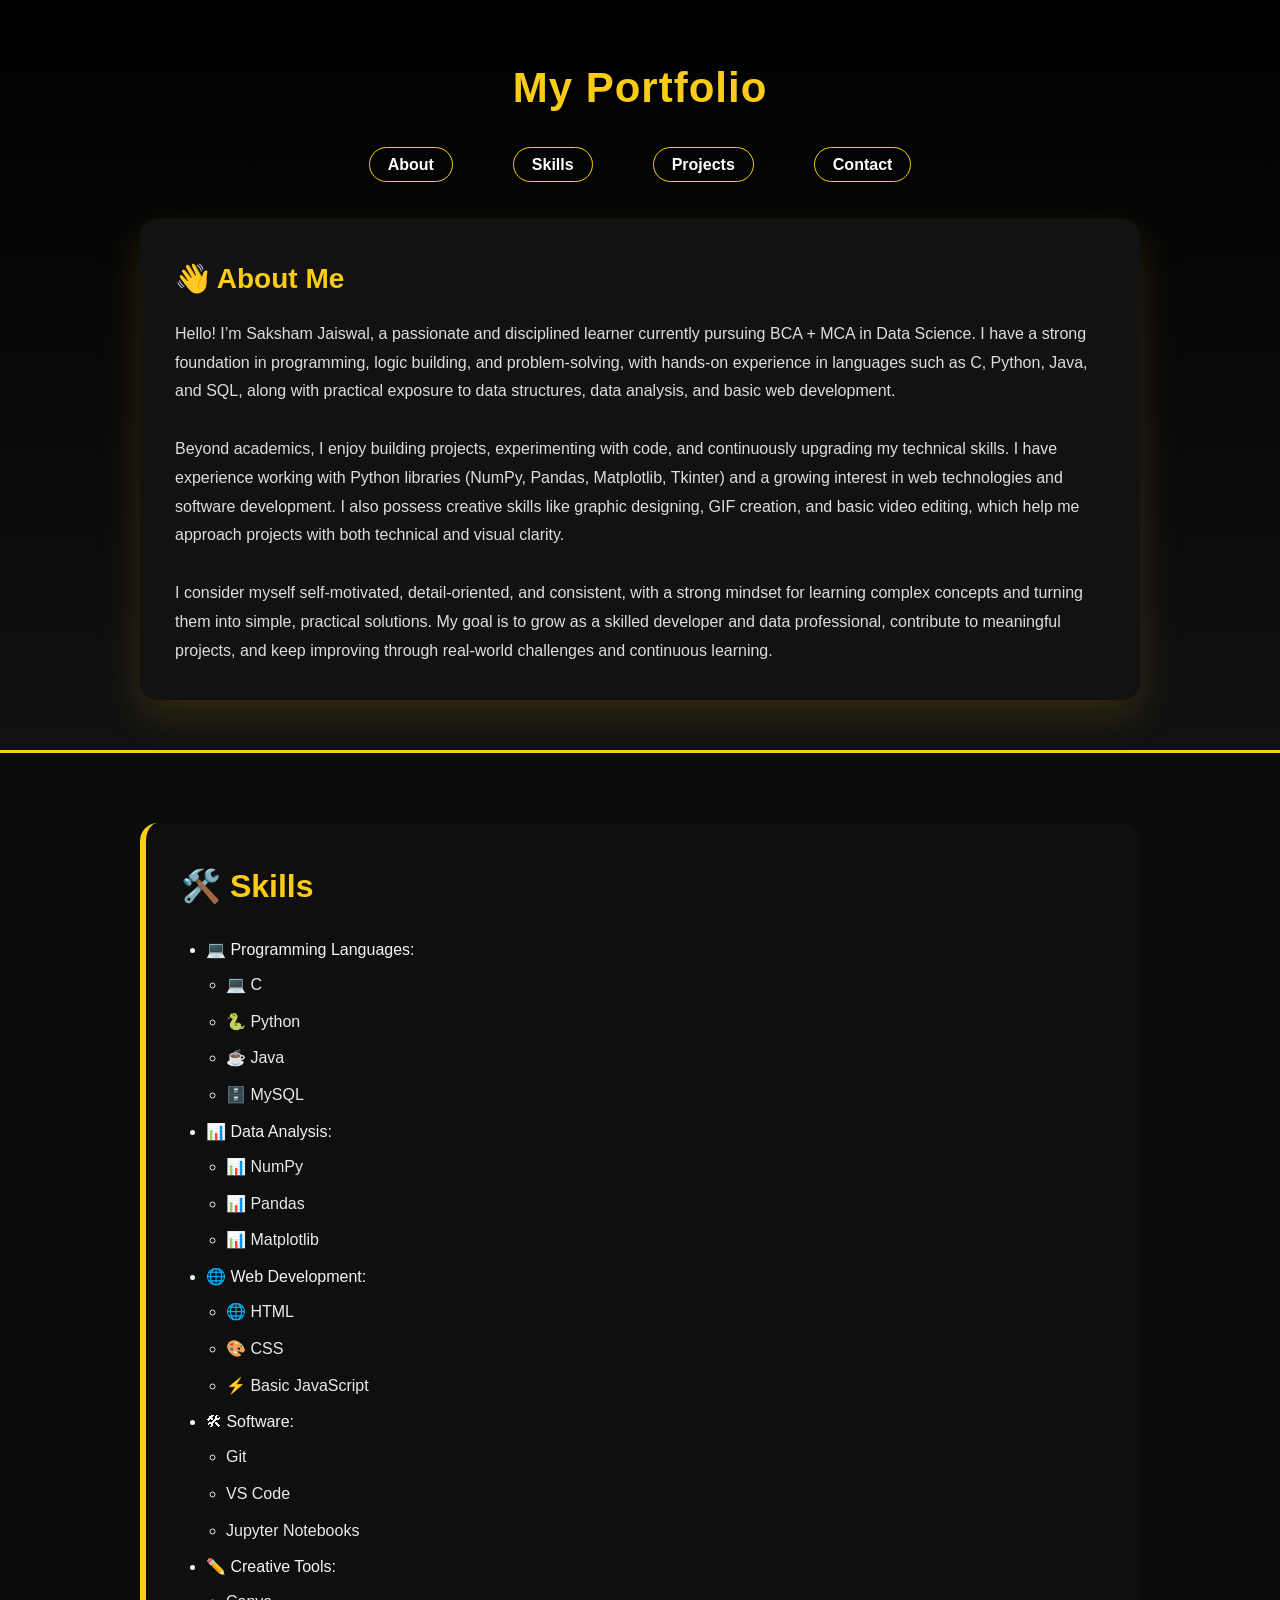
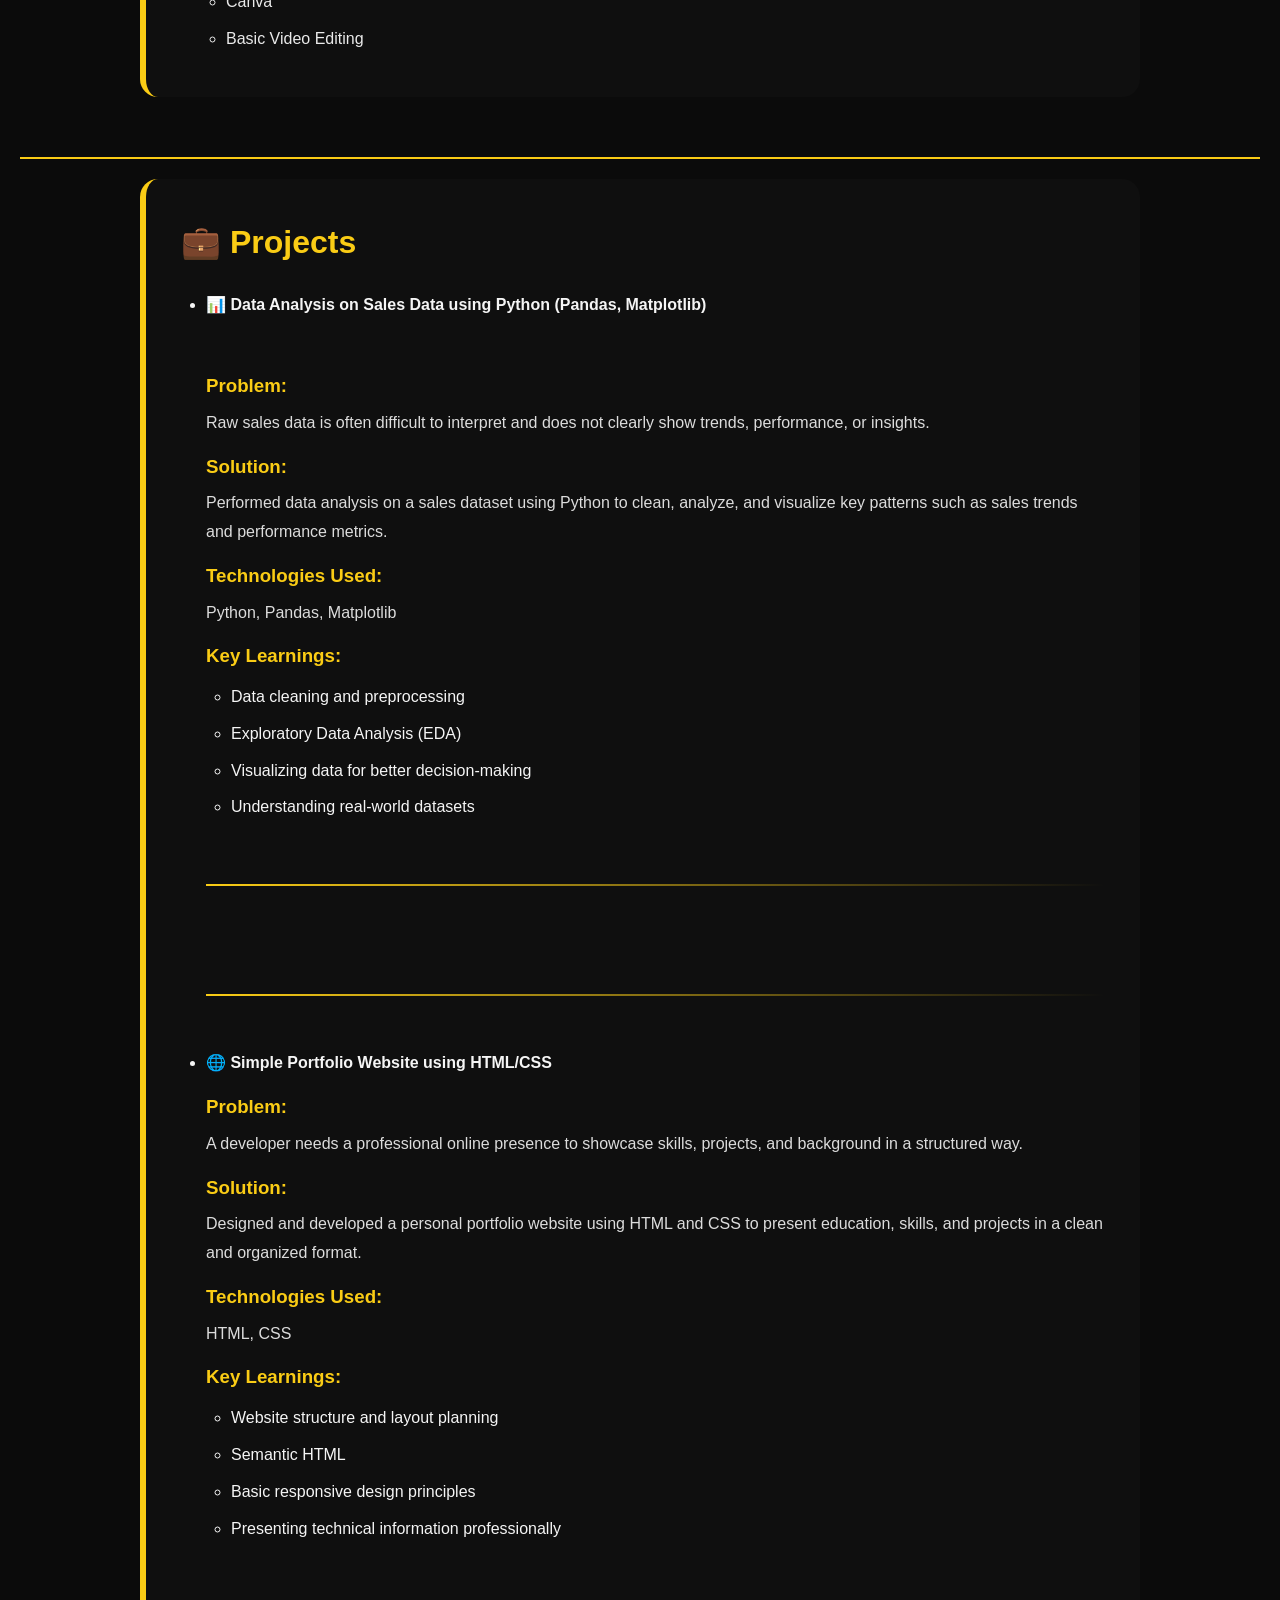
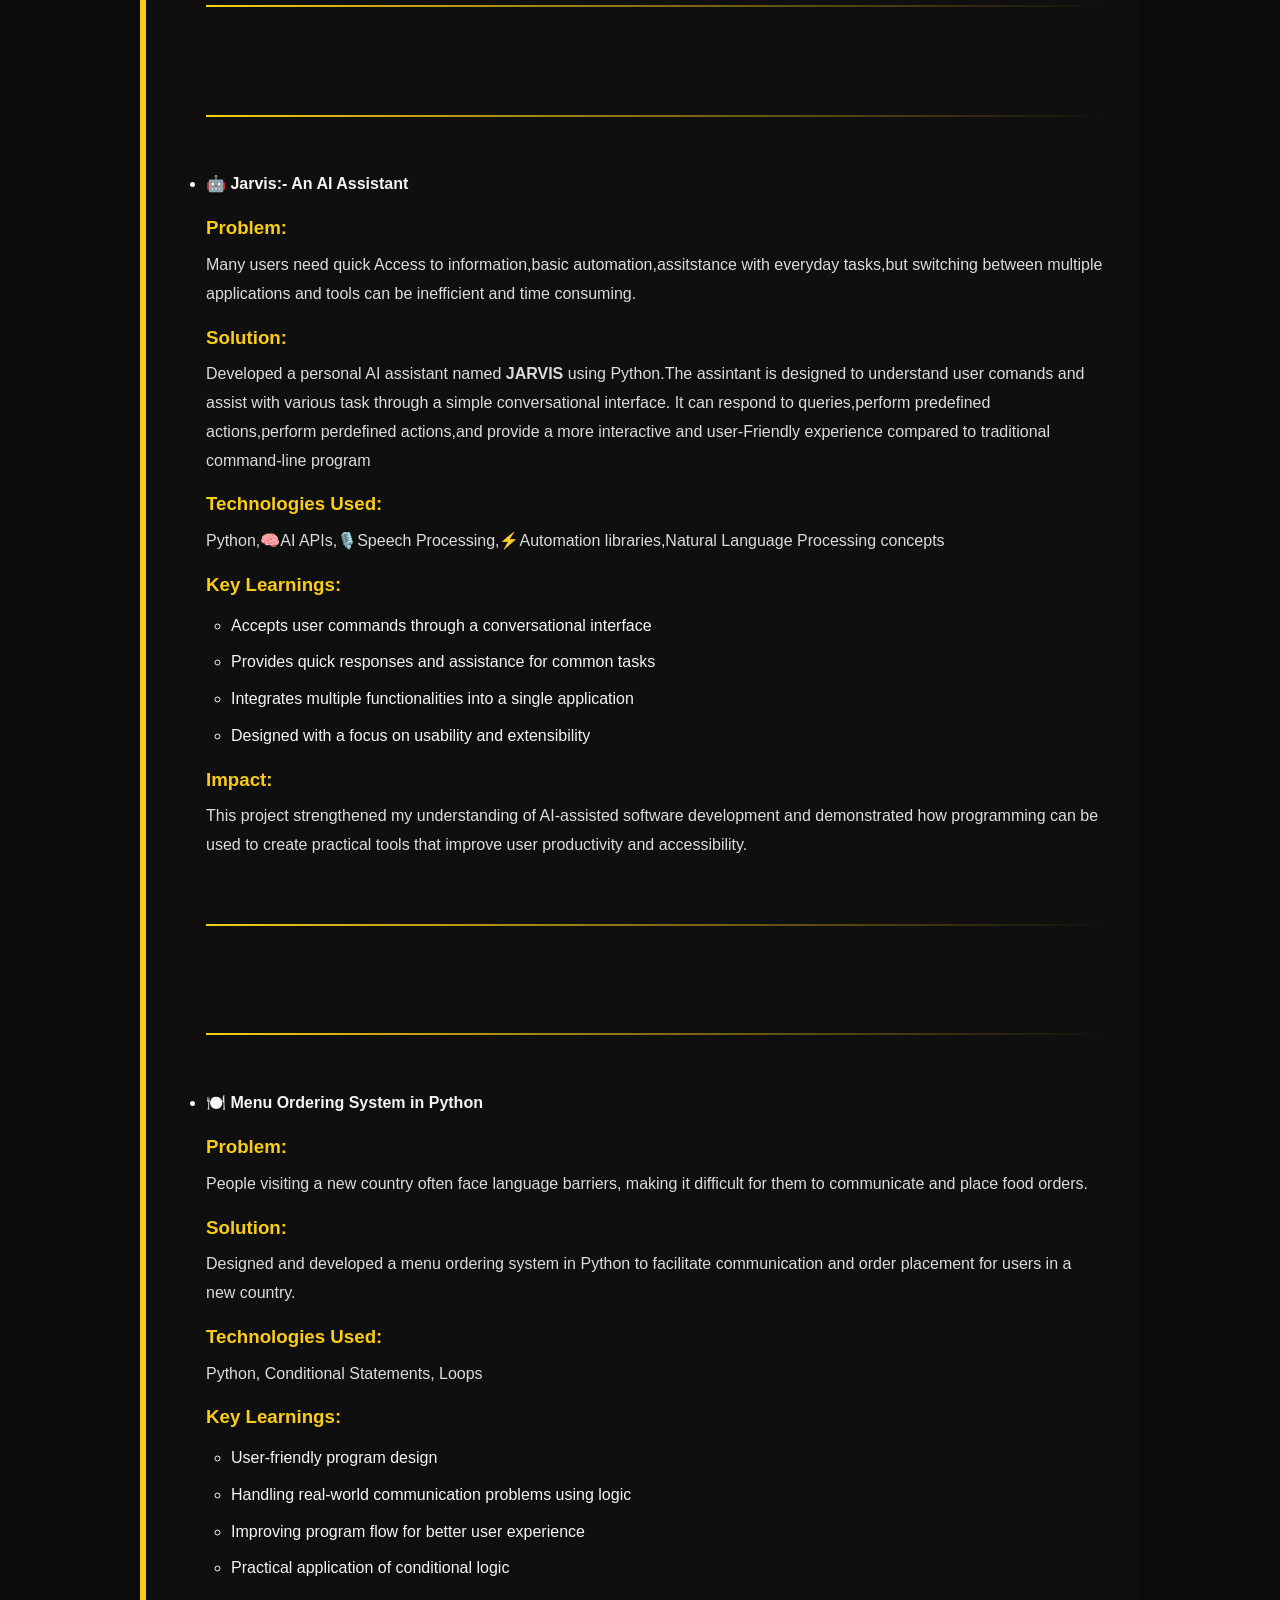
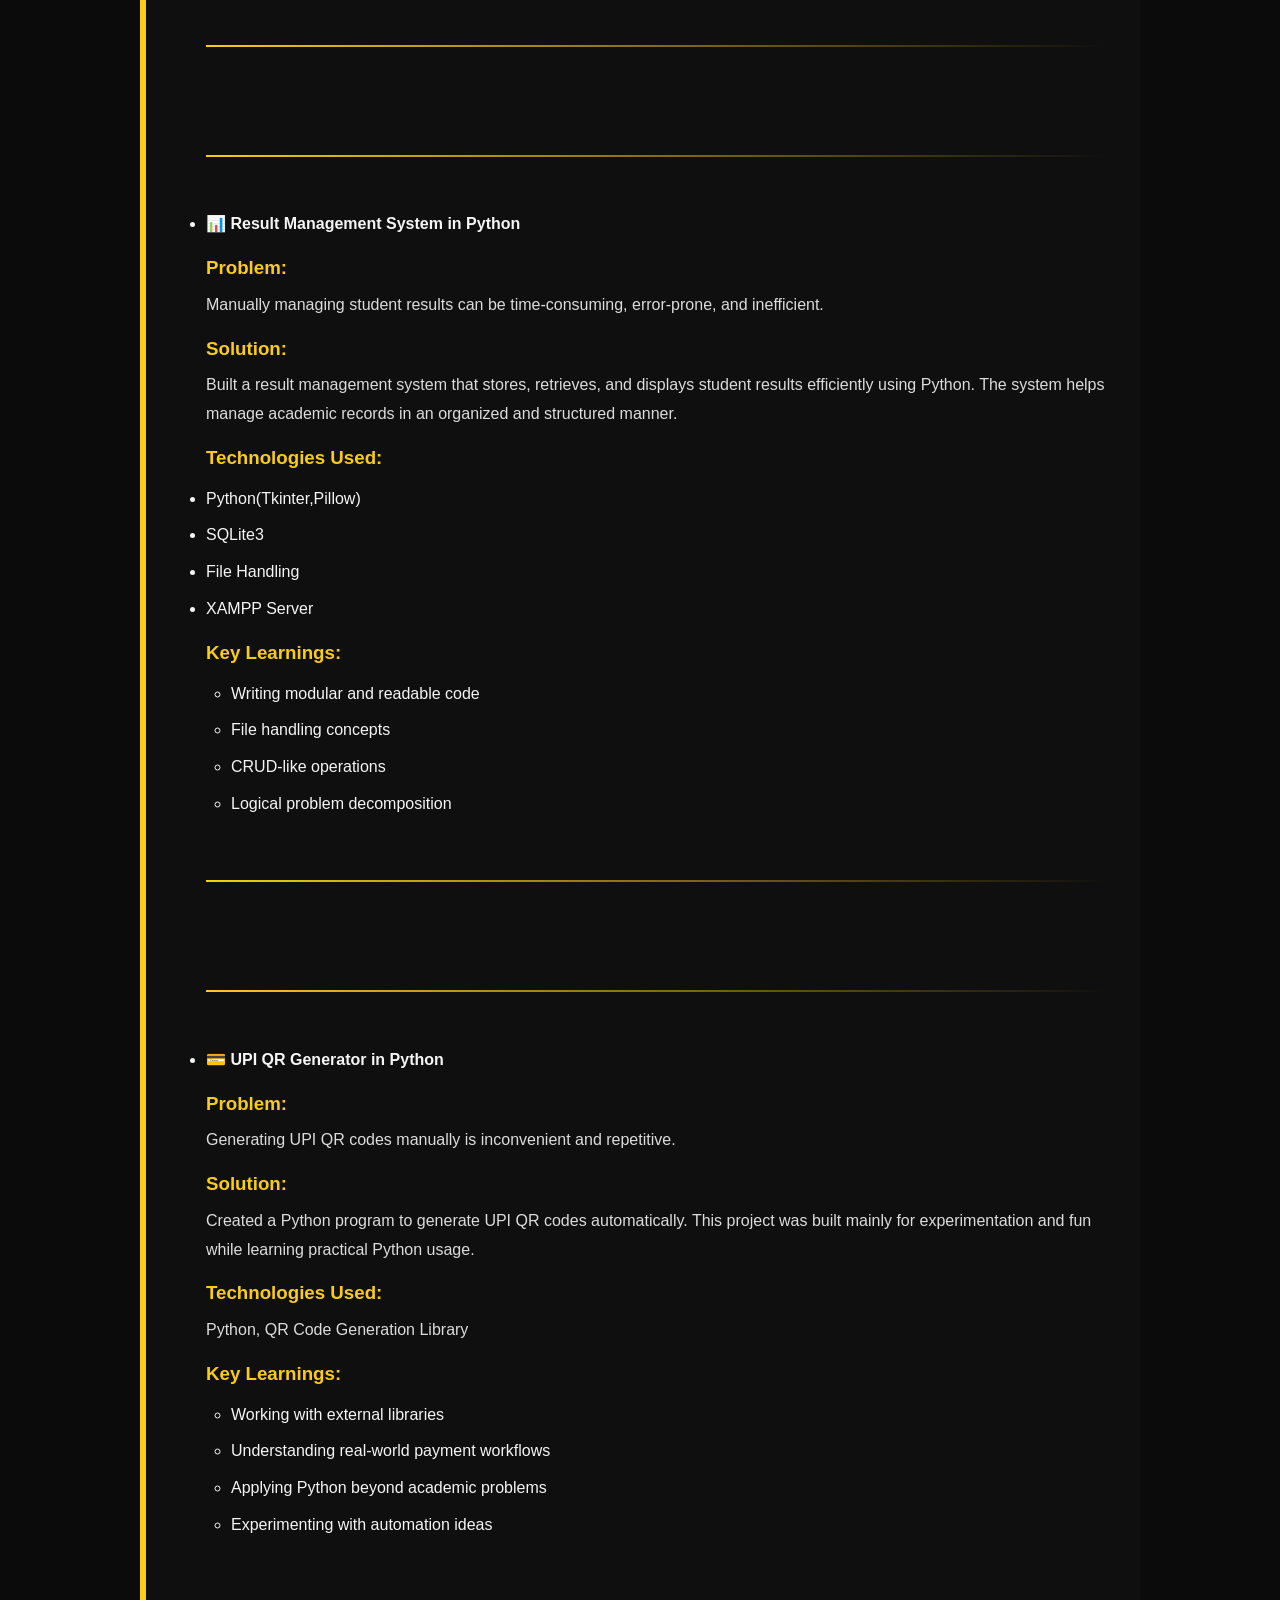
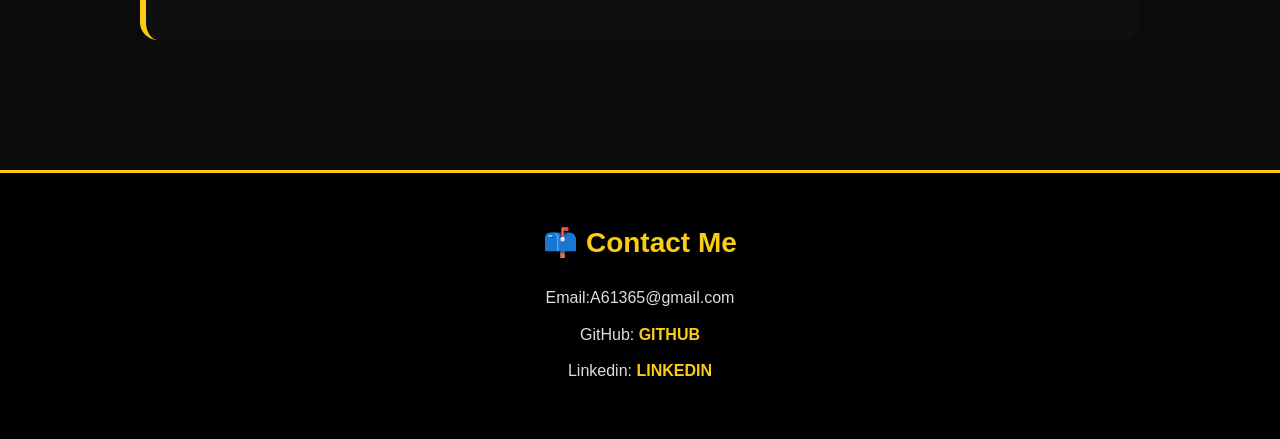
==== index.html @ 574c7f62 "Create index.html" ====
<!DOCTYPE html>
<html lang="en">

<head>
    <meta charset="UTF-8">
    <meta name="viewport" content="width=device-width, initial-scale=1.0">
    <link rel="icon" href="suitcase.png" type="image/x-icon">
    <title> My portfolio</title>
    <link rel="stylesheet" href="portfolio.css">
</head>

<body>
    <header>
        <h1>My Portfolio</h1>
        <nav>
            </ul>
            <li id="nbuttons"><a href="#about">About</a></li>
            <li id="nbuttons"><a href="#skills">Skills</a></li>
            <li id="nbuttons"><a href="#projects">Projects</a></li>
            <li id="nbuttons"><a href="#contact">Contact</a></li>
            </ul>
        </nav>
        <section>
            <h2>👋 About Me</h2>
            <p>
                Hello! I’m Saksham Jaiswal, a passionate and disciplined learner currently pursuing BCA + MCA in Data
                Science. I
                have a strong foundation in programming, logic building, and problem-solving, with hands-on experience
                in languages
                such as C, Python, Java, and SQL, along with practical exposure to data structures, data analysis, and
                basic web
                development.
            </p>
            <br>
            <p>
                Beyond academics, I enjoy building projects, experimenting with code, and continuously upgrading my
                technical
                skills. I have experience working with Python libraries (NumPy, Pandas, Matplotlib, Tkinter) and a
                growing interest
                in web technologies and software development. I also possess creative skills like graphic designing, GIF
                creation,
                and basic video editing, which help me approach projects with both technical and visual clarity.
            </p>
            <br>
            <p>
                I consider myself self-motivated, detail-oriented, and consistent, with a strong mindset for learning
                complex
                concepts and turning them into simple, practical solutions. My goal is to grow as a skilled developer
                and data
                professional, contribute to meaningful projects, and keep improving through real-world challenges and
                continuous
                learning.
            </p>
        </section>
    </header>
    <main>
        <section id="skills">
            <h2>🛠️ Skills</h2>
            <ul>

                <li> 💻 Programming Languages:
                    <ul>
                        <li>💻 C</li>
                        <li>🐍 Python</li>
                        <li>☕ Java</li>
                        <li>🗄️ MySQL</li>
                    </ul>
                </li>

                <li> 📊 Data Analysis:
                    <ul>
                        <li>📊 NumPy</li>
                        <li>📊 Pandas</li>
                        <li>📊 Matplotlib</li>
                    </ul>
                </li>
                <li> 🌐 Web Development:
                    <ul>
                        <li>🌐 HTML</li>
                        <li>🎨 CSS</li>
                        <li>⚡ Basic JavaScript</li>
                    </ul>
                </li>
                <li> 🛠 Software:
                    <ul>
                        <li>Git</li>
                        <li>VS Code</li>
                        <li>Jupyter Notebooks</li>
                    </ul>
                </li>
                <li> ✏️ Creative Tools:
                    <ul>
                        <li>Canva</li>
                        <li>Basic Video Editing</li>
                    </ul>
                </li>

            </ul>
        </section>
        <hr style="border: 1px solid #facc15; margin: 20px 0;">
    

        <section id="projects">
            <h2>💼 Projects</h2>
            <ul>
                <li><b>📊 Data Analysis on Sales Data using Python (Pandas, Matplotlib)</b></li><br>
                <h3> Problem:</h3>
                <p>Raw sales data is often difficult to interpret and does not clearly show trends, performance, or
                    insights.</p>
                <h3> Solution:</h3>
                <p>Performed data analysis on a sales dataset using Python to clean, analyze, and visualize key patterns
                    such as sales trends and performance metrics.</p>
                <h3> Technologies Used:</h3>
                <p>Python, Pandas, Matplotlib</p>
                <h3> Key Learnings:</h3>
                <ul>
                    <li>Data cleaning and preprocessing</li>
                    <li>Exploratory Data Analysis (EDA)</li>
                    <li>Visualizing data for better decision-making</li>
                    <li>Understanding real-world datasets</li>
                </ul>
                <br>
                <hr><br>
                <br>
                <hr><br>

                <li><b>🌐 Simple Portfolio Website using HTML/CSS</b></li>
                <h3> Problem:</h3>
                <p> A developer needs a professional online presence to showcase skills, projects, and background in a
                    structured way.</p>
                <h3> Solution:</h3>
                <p>Designed and developed a personal portfolio website using HTML and CSS to present education, skills,
                    and projects in a clean and organized format.</p>
                <h3> Technologies Used:</h3>
                <p> HTML, CSS</p>
                <h3> Key Learnings:</h3>
                <ul>
                    <li>Website structure and layout planning</li>
                    <li>Semantic HTML</li>
                    <li>Basic responsive design principles</li>
                    <li>Presenting technical information professionally</li>
                </ul>
                <br>
                <hr><br>

                <br>
                <hr><br>

                <li><b>🤖 Jarvis:- An AI Assistant</b></li>
                <h3> Problem:</h3>
                <p> Many users need quick Access to information,basic automation,assitstance 
                    with everyday tasks,but switching between multiple applications and tools can be
                     inefficient and time consuming.</p>
                <h3> Solution:</h3>
                <p>Developed a personal AI assistant named <b>JARVIS</b> using Python.The assintant is designed to 
                    understand user comands and assist with various task through a simple conversational interface.
                    It can respond to queries,perform predefined actions,perform perdefined actions,and provide a more
                    interactive and user-Friendly experience compared to traditional command-line program</p>
                <h3> Technologies Used:</h3>
                <p>Python,🧠AI APIs,🎙️Speech Processing,⚡Automation libraries,Natural Language Processing concepts</p>
                <h3> Key Learnings:</h3>
                <ul>
                    <li>Accepts user commands through a conversational interface</li>
                    <li>Provides quick responses and assistance for common tasks</li>
                    <li>Integrates multiple functionalities into a single application</li>
                    <li>Designed with a focus on usability and extensibility</li>
                </ul>
                <h3> Impact:</h3>
                <p>This project strengthened my understanding of AI-assisted software development and demonstrated how programming can be used to create practical tools
                     that improve user productivity and accessibility.</p>
                <br>
                <hr><br>
                <br>
                <hr><br>

                <li><b>🍽️ Menu Ordering System in Python</b></li>
                <h3> Problem:</h3>
                <p> People visiting a new country often face language barriers, making it difficult for them to
                    communicate
                    and place food orders.</p>
                <h3> Solution:</h3>
                <p>Designed and developed a menu ordering system in Python to facilitate communication and order placement for users in a new country.</p>
                <h3> Technologies Used:</h3>
                <p>Python, Conditional Statements, Loops</p>

                <h3> Key Learnings:</h3>
                <ul>
                    <li>User-friendly program design</li>
                    <li>Handling real-world communication problems using logic</li>
                    <li>Improving program flow for better user experience</li>
                    <li>Practical application of conditional logic</li>
                </ul>
                <br>
                <hr><br>
                <br>
                <hr><br>

                <li><b>📊 Result Management System in Python</b></li>
                <h3> Problem:</h3>
                <p> Manually managing student results can be time-consuming, error-prone, and inefficient.</p>
                <h3> Solution:</h3>
                <p>Built a result management system that stores, retrieves, and displays student results efficiently
                    using
                    Python. The system helps manage academic records in an organized and structured manner.</p>
                <h3> Technologies Used:</h3>
                <ol></ol>
                <li>Python(Tkinter,Pillow)</li>
                <li>SQLite3</li>
                <li>File Handling</li>
                <li>XAMPP Server</li>
                </ol>
                <h3> Key Learnings:</h3>
                <ul>
                    <li> Writing modular and readable code</li>
                    <li>File handling concepts</li>
                    <li>CRUD-like operations</li>
                    <li>Logical problem decomposition</li>

                </ul>
                <br>
                <hr><br>
                <br>
                <hr><br>

                <li><b>💳 UPI QR Generator in Python</b></li>
                <h3> Problem:</h3>
                <p> Generating UPI QR codes manually is inconvenient and repetitive.</p>
                <h3> Solution:</h3>
                <p>Created a Python program to generate UPI QR codes automatically. This project was built mainly for
                    experimentation and fun while learning practical Python usage.</p>
                <h3> Technologies Used:</h3>
                <p> Python, QR Code Generation Library</p>
                <h3> Key Learnings:</h3>
                <ul>
                    <li>Working with external libraries</li>
                    <li>Understanding real-world payment workflows</li>
                    <li>Applying Python beyond academic problems</li>
                    <li>Experimenting with automation ideas</li>
                </ul>
                <br>
                <br>
            </ul>
        </section>
    </main>
    <footer>
        <section id="contact">
            <h2>📫 Contact Me</h2>
            <p>Email:A61365@gmail.com</p>
            <p>GitHub: <a href="https://github.com/SakshamJaiswal69" target="_main">GITHUB</a></p>
            <p>Linkedin: <a href="https://www.linkedin.com/in/saksham-jaiswal-85b19a331/" target="_main">LINKEDIN</a>
            </p>
    </footer>
</body>

</html>
---- portfolio.css ----
/* ================= RESET ================= */
* {
    margin: 0;
    padding: 0;
    box-sizing: border-box;
    font-family: "Segoe UI", Arial, sans-serif;
}

/* ================= BODY ================= */
body {
    background-color: #0b0b0b;
    color: #f5f5f5;
    line-height: 1.8;
}

/* ================= HEADER ================= */
header {
    background: linear-gradient(180deg, #000000, #111111);
    padding: 50px 20px;
    border-bottom: 3px solid #facc15;
}

/* Main title */
header h1 {
    text-align: center;
    font-size: 42px;
    color: #facc15;
    margin-bottom: 25px;
    letter-spacing: 1px;
}

/* ================= NAV ================= */
nav {
    display: flex;
    justify-content: center;
    margin-bottom: 40px;
}

nav li {
    list-style: none;
    margin: 0px 30px;
}

nav a {
    color: #ffffff;
    text-decoration: none;
    padding: 8px 18px;
    border-radius: 25px;
    border: 1px solid #facc15;
    font-weight: 600;
    transition: all 0.3s ease;
}

nav a:hover {
    background-color: #facc15;
    color: #000000;
    box-shadow: 0 6px 20px rgba(250, 204, 21, 0.4);
}

/* ================= ABOUT SECTION ================= */
header section {
    max-width: 1000px;
    margin: auto;
    background-color: #121212;
    padding: 35px;
    border-radius: 18px;
    box-shadow: 0 15px 40px rgba(250, 204, 21, 0.15);
}

header section h2 {
    color: #facc15;
    margin-bottom: 15px;
    font-size: 28px;
}

header section p {
    color: #dddddd;
    font-size: 16px;
}

/* ================= MAIN ================= */
main {
    padding: 70px 20px;
}

/* ================= SKILLS & PROJECTS SECTIONS ================= */
main section {
    max-width: 1000px;
    margin: 0 auto 60px auto;
    background-color: #0f0f0f;
    padding: 35px;
    border-radius: 18px;
    border-left: 6px solid #facc15;
}

/* Section headings */
main h2 {
    color: #facc15;
    font-size: 32px;
    margin-bottom: 20px;
}

/* Sub headings */
main h3 {
    color: #facc15;
    margin: 12px 0 6px;
}

/* Lists */
main ul,
main ol {
    margin-left: 25px;
    margin-top: 10px;
}

main li {
    margin-bottom: 8px;
}

/* Nested skill lists */
#skills ul ul {
    margin-top: 6px;
    margin-left: 20px;
    list-style-type: circle;
    color: #eaeaea;
}

/* Paragraphs inside projects */
#projects p {
    color: #dcdcdc;
    margin-bottom: 10px;
}

/* HR inside projects */
#projects hr {
    border: none;
    height: 2px;
    background: linear-gradient(to right, #facc15, transparent);
    margin: 25px 0;
}

/* ================= FOOTER ================= */
footer {
    background-color: #000000;
    padding: 45px 20px;
    border-top: 3px solid #facc15;
}

footer h2 {
    text-align: center;
    color: #facc15;
    margin-bottom: 15px;
    font-size: 28px;
}

footer p {
    text-align: center;
    margin-bottom: 8px;
    color: #dddddd;
}

/* Footer links */
footer a {
    color: #facc15;
    font-weight: bold;
    text-decoration: none;
}

footer a:hover {
    text-decoration: underline;
}

/* ================= RESPONSIVE ================= */
@media (max-width: 768px) {
    header h1 {
        font-size: 30px;
    }

    main h2 {
        font-size: 26px;
    }

    nav {
        flex-wrap: wrap;
        gap: 12px;
    }

    header section,
    main section {
        padding: 25px;
    }
}
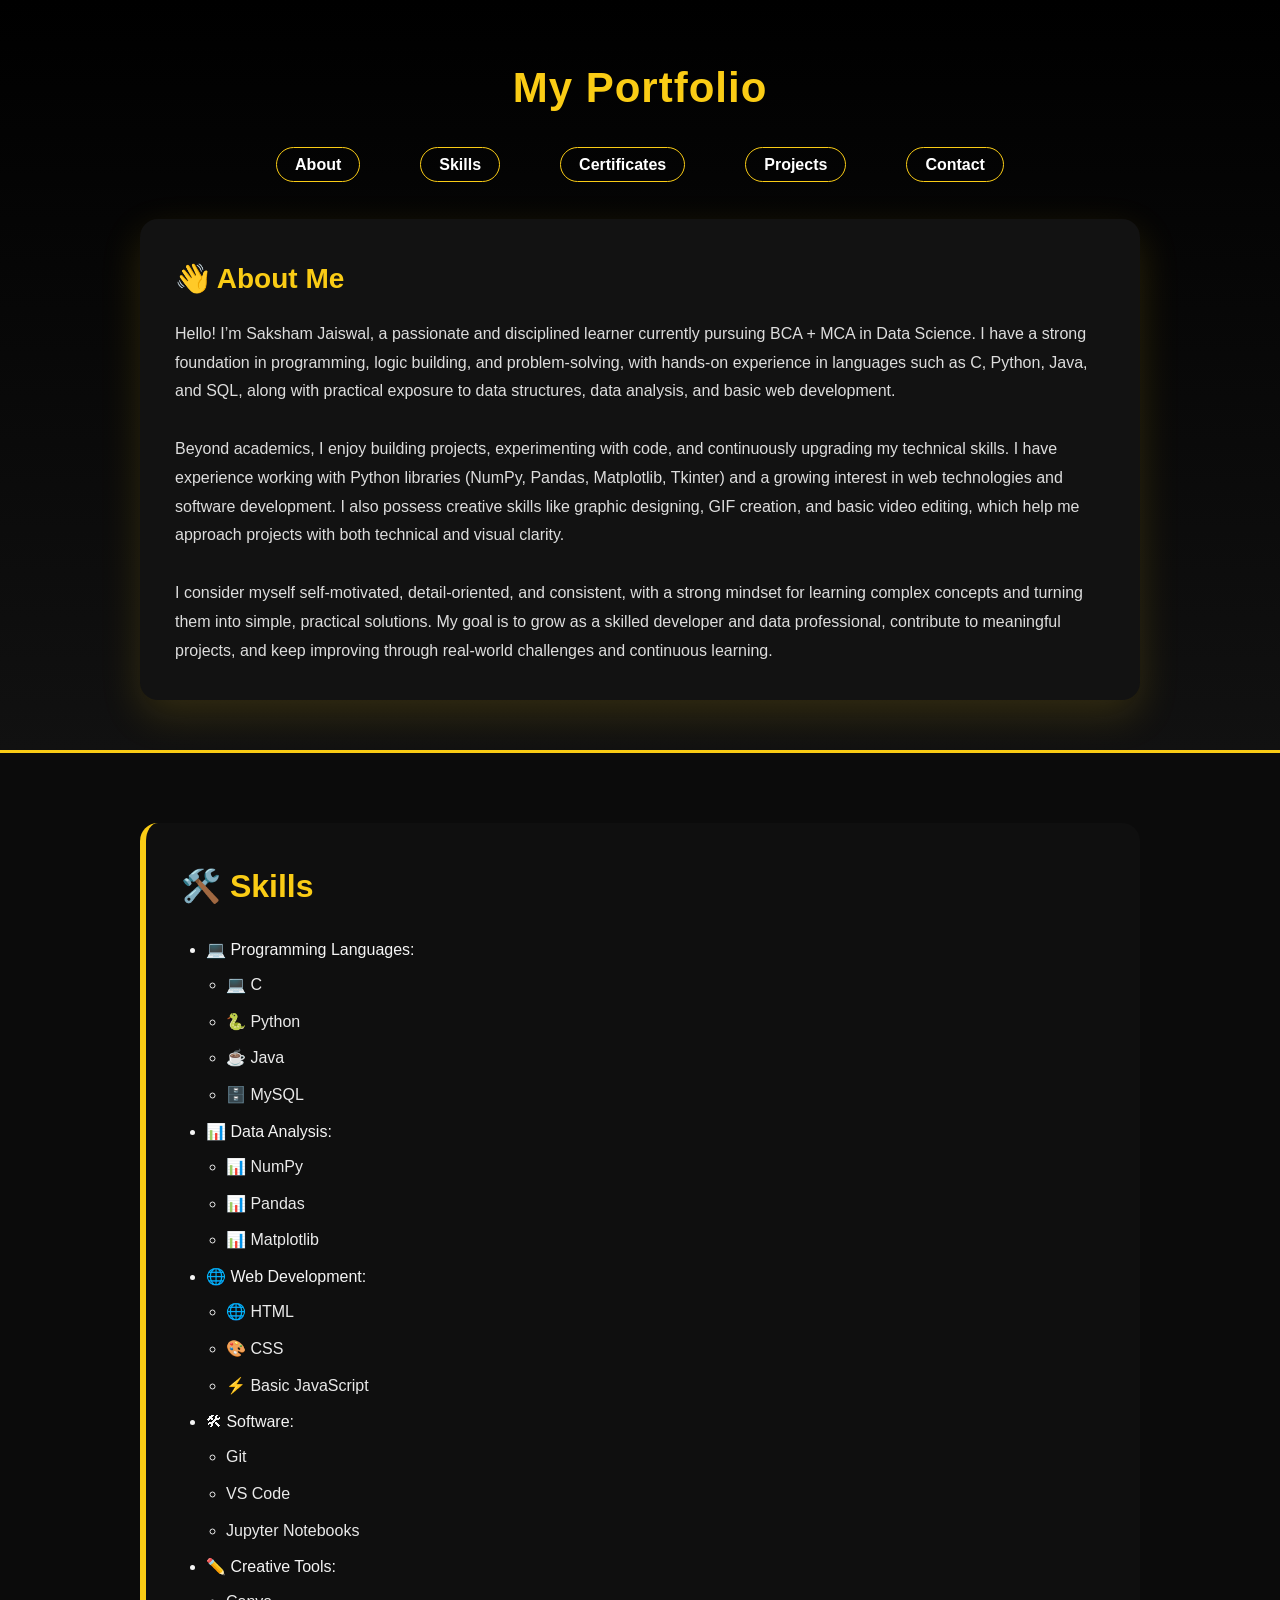
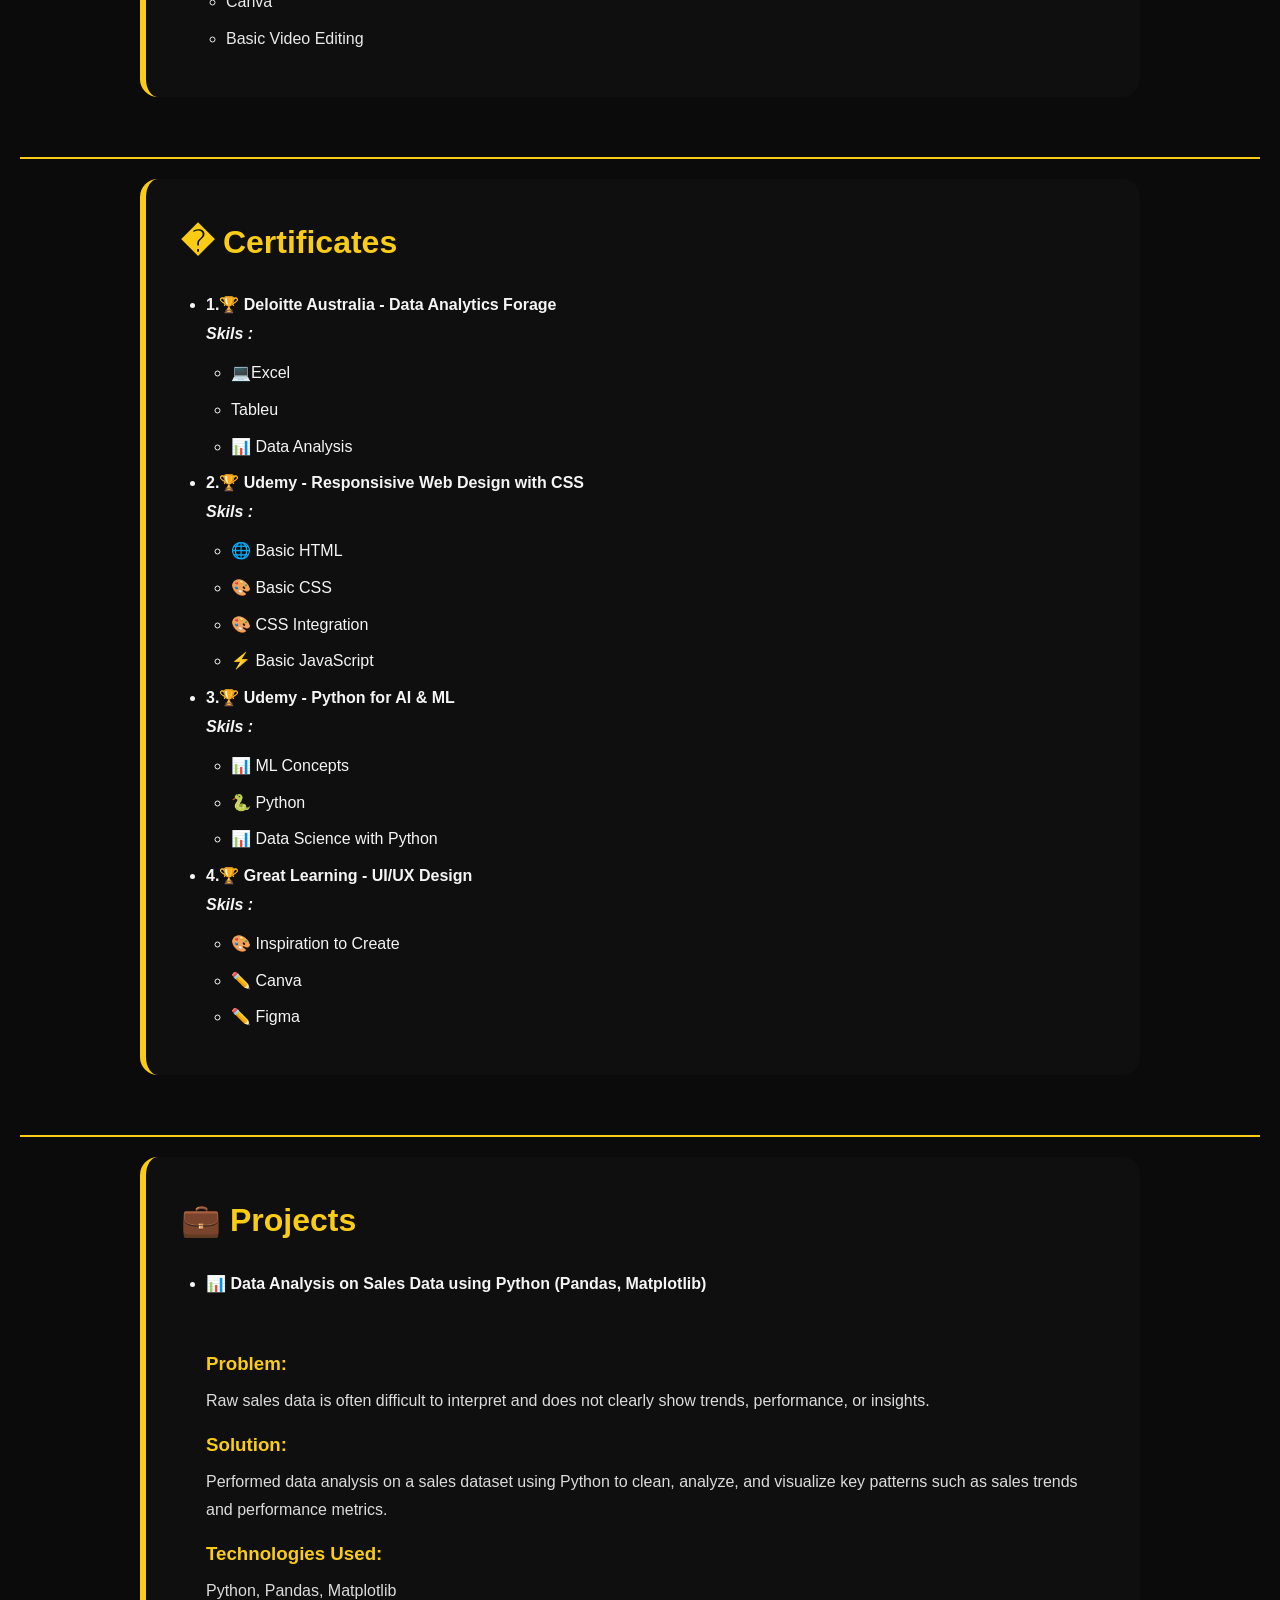
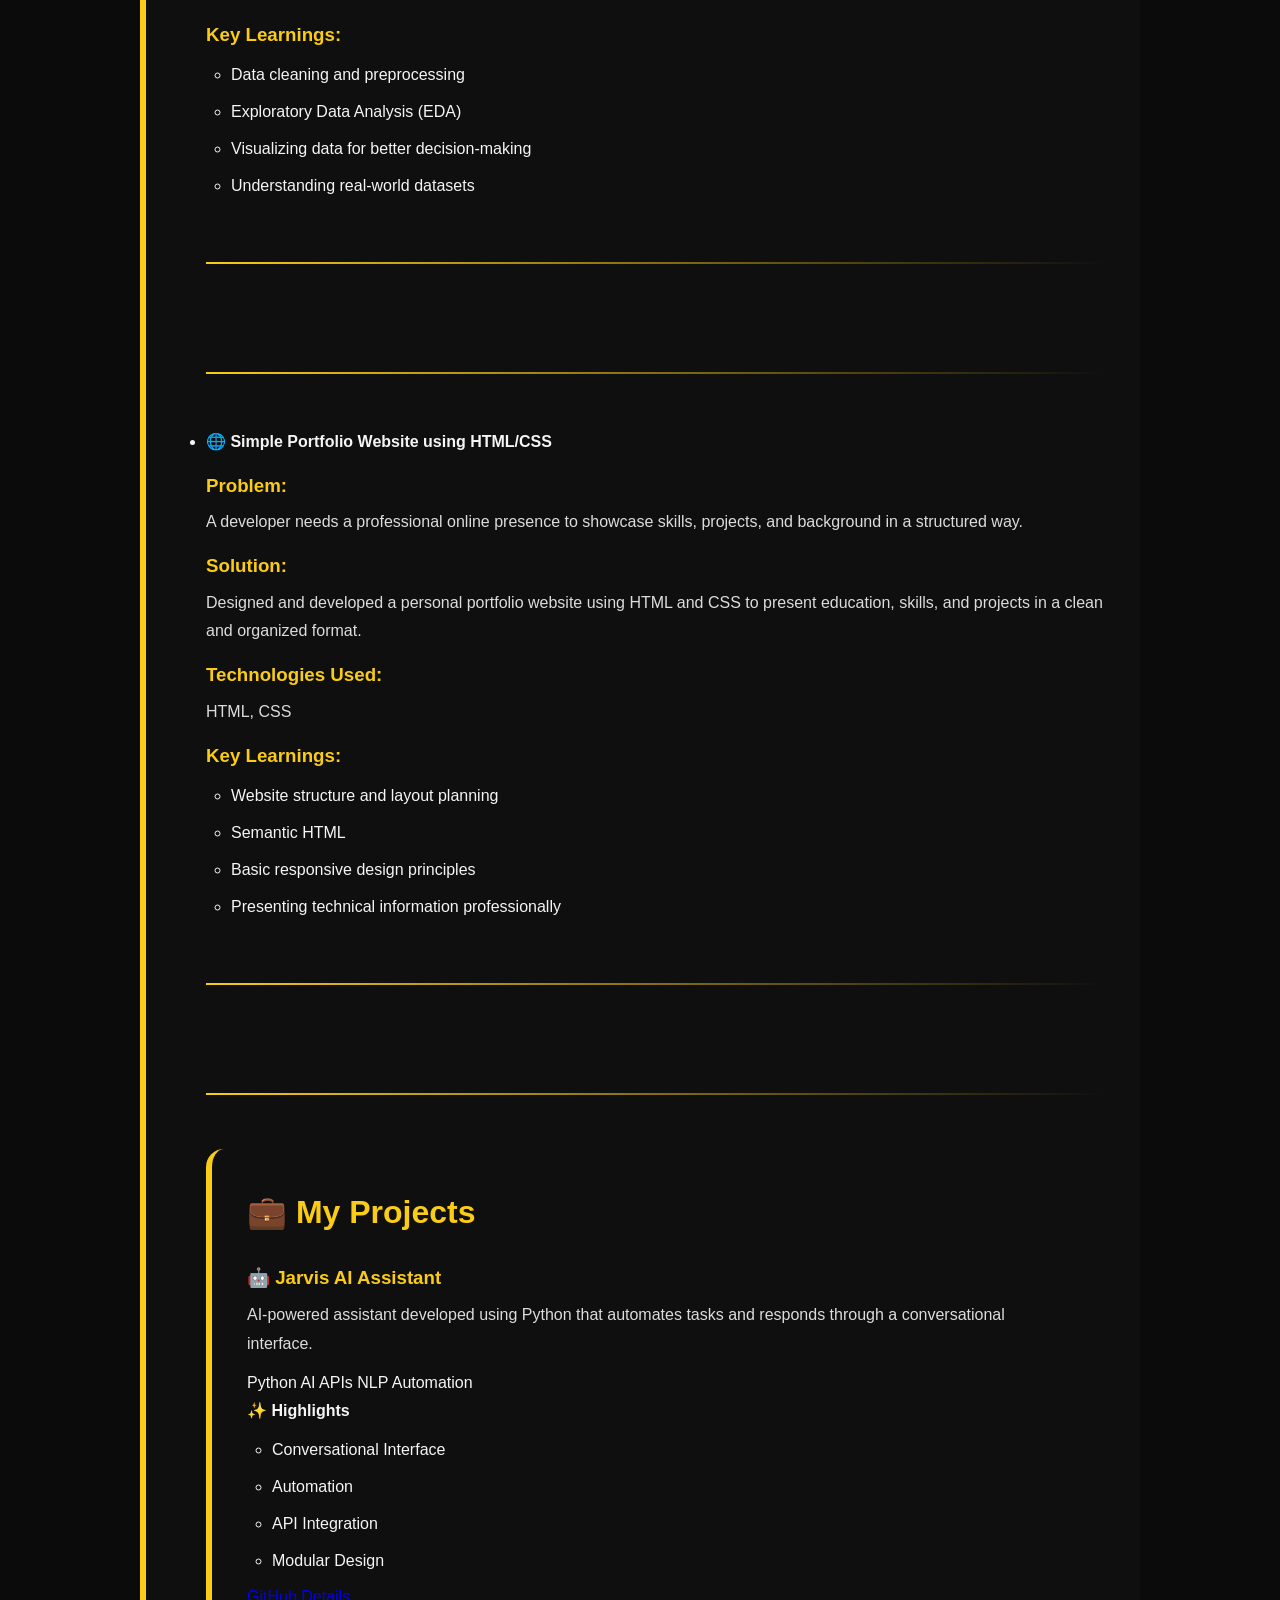
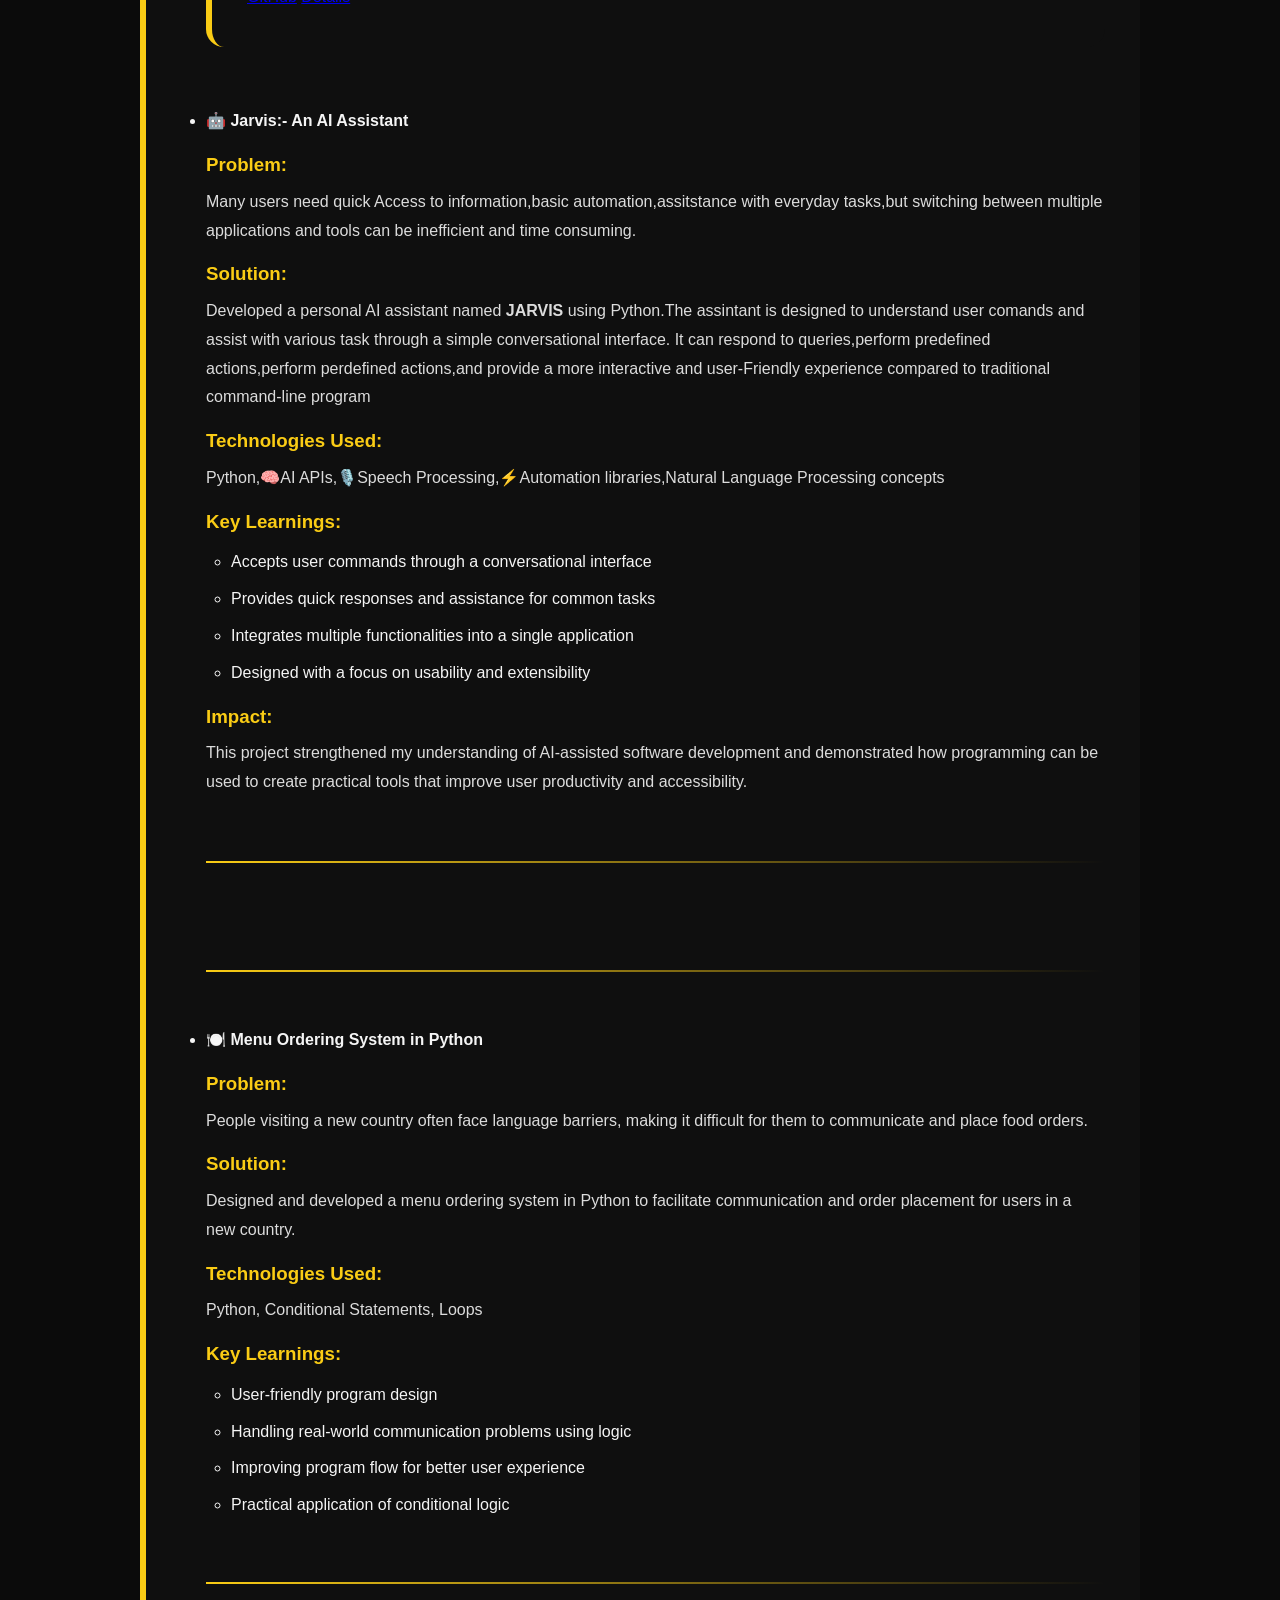
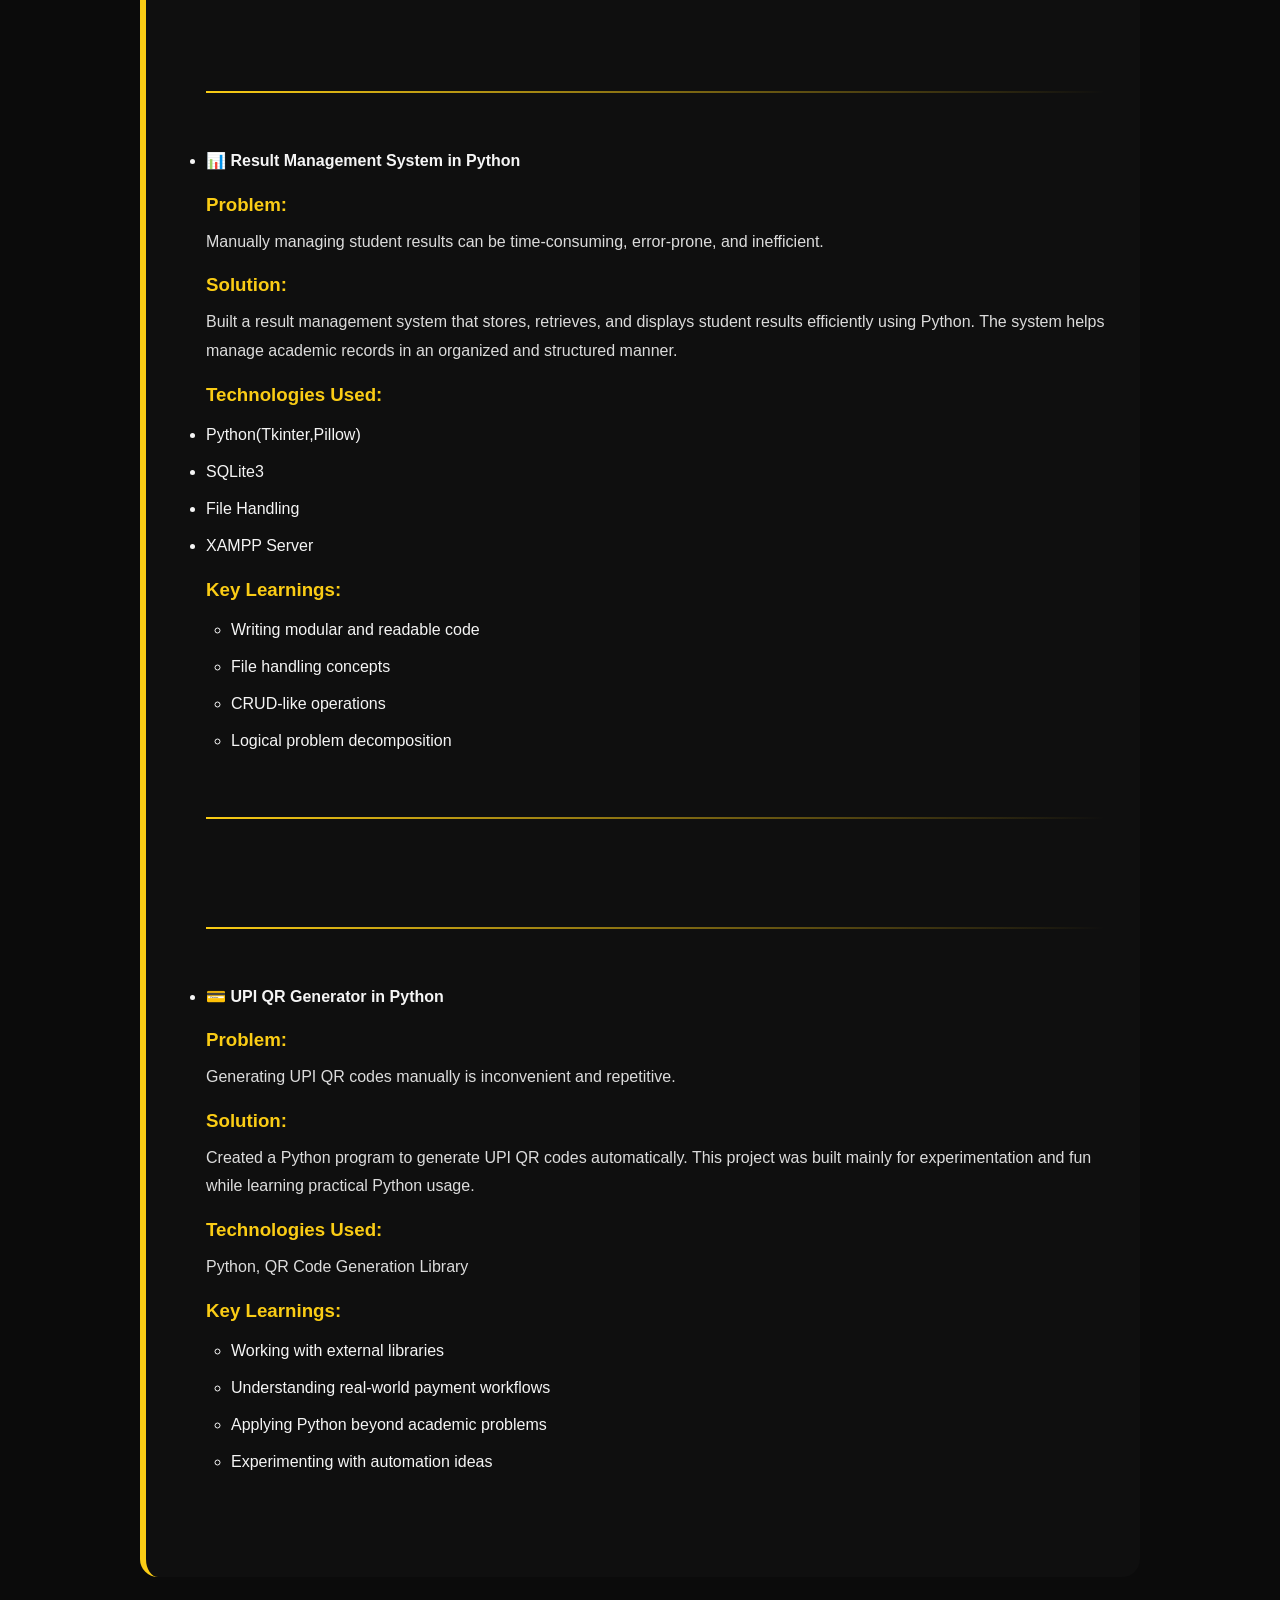
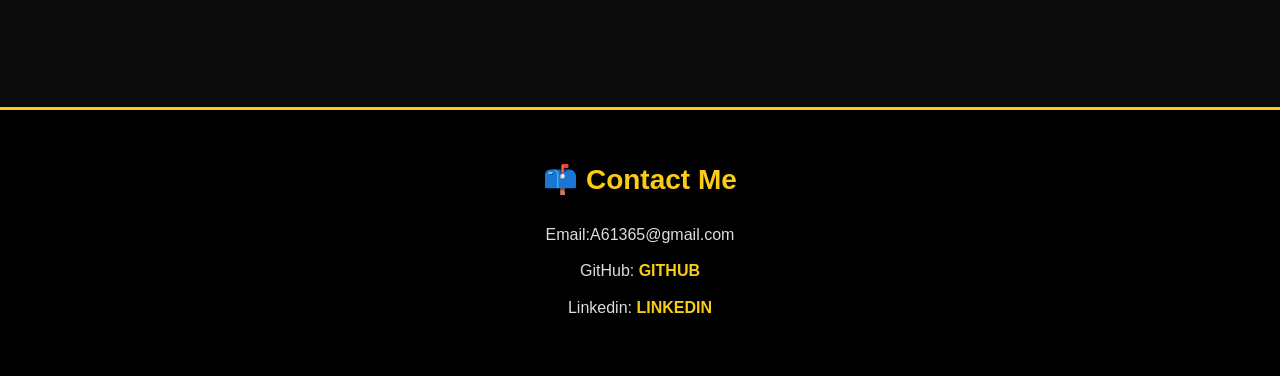
==== commit edc84340: "test" ====
--- a/index.html
+++ b/index.html
@@ -16,6 +16,7 @@
             </ul>
             <li id="nbuttons"><a href="#about">About</a></li>
             <li id="nbuttons"><a href="#skills">Skills</a></li>
+            <li id="nbuttons"><a href="#certificates">Certificates</a></li>
             <li id="nbuttons"><a href="#projects">Projects</a></li>
             <li id="nbuttons"><a href="#contact">Contact</a></li>
             </ul>
@@ -99,6 +100,51 @@
         </section>
         <hr style="border: 1px solid #facc15; margin: 20px 0;">
     
+        <section id="Certificates">
+            <h2>� Certificates</h2>
+            <ul>
+
+                <li> <b>1.🏆 Deloitte Australia - Data Analytics Forage</b> 
+                    <p><i> <b>Skils :</b> </i></p>
+                    <ul>
+                        <li>💻Excel</li>
+                        <li> Tableu</li>
+                        <li>📊 Data Analysis</li>                        
+                    </ul>
+                </li>
+
+                <li> <b>2.🏆 Udemy - Responsisive Web Design with CSS</b> 
+                    <p><i> <b>Skils :</b> </i></p>
+                    <ul>
+                        <li>🌐 Basic HTML</li>
+                        <li>🎨 Basic CSS</li>
+                        <li>🎨 CSS Integration</li>
+                        <li>⚡ Basic JavaScript</li>
+                    </ul>
+                </li>
+                <li> <b>3.🏆 Udemy - Python for AI & ML</b>
+                    <p><i> <b>Skils :</b> </i></p>
+                    <ul>
+                        <li> 📊 ML Concepts</li>
+                        <li> 🐍 Python</li>
+                        <li> 📊 Data Science with Python</li>
+                        
+                    </ul>
+                </li>
+                <li> <b>4.🏆 Great Learning - UI/UX Design</b>
+                    <p><i> <b>Skils :</b> </i></p>
+                    <ul>
+                        <li>🎨 Inspiration to Create</li>
+                        <li> ✏️ Canva</li>
+                        <li> ✏️ Figma</li>
+                        
+                    </ul>
+                </li>
+                
+            </ul>
+        </section>
+        <hr style="border: 1px solid #facc15; margin: 20px 0;">
+    
 
         <section id="projects">
             <h2>💼 Projects</h2>
@@ -145,6 +191,47 @@
 
                 <br>
                 <hr><br>
+
+                <section id="projects">
+    <h2>💼 My Projects</h2>
+
+    <div class="project-container">
+
+        <div class="project-card">
+
+            <h3>🤖 Jarvis AI Assistant</h3>
+
+            <p class="project-desc">
+                AI-powered assistant developed using Python that automates
+                tasks and responds through a conversational interface.
+            </p>
+
+            <div class="tech-stack">
+                <span>Python</span>
+                <span>AI APIs</span>
+                <span>NLP</span>
+                <span>Automation</span>
+            </div>
+
+            <h4>✨ Highlights</h4>
+
+            <ul>
+                <li>Conversational Interface</li>
+                <li>Automation</li>
+                <li>API Integration</li>
+                <li>Modular Design</li>
+            </ul>
+
+            <div class="buttons">
+                <a href="#">GitHub</a>
+                <a href="http://127.0.0.1:5500/JarvisD.html">Details</a>
+            </div>
+
+        </div>
+
+    </div>
+
+</section>
 
                 <li><b>🤖 Jarvis:- An AI Assistant</b></li>
                 <h3> Problem:</h3>
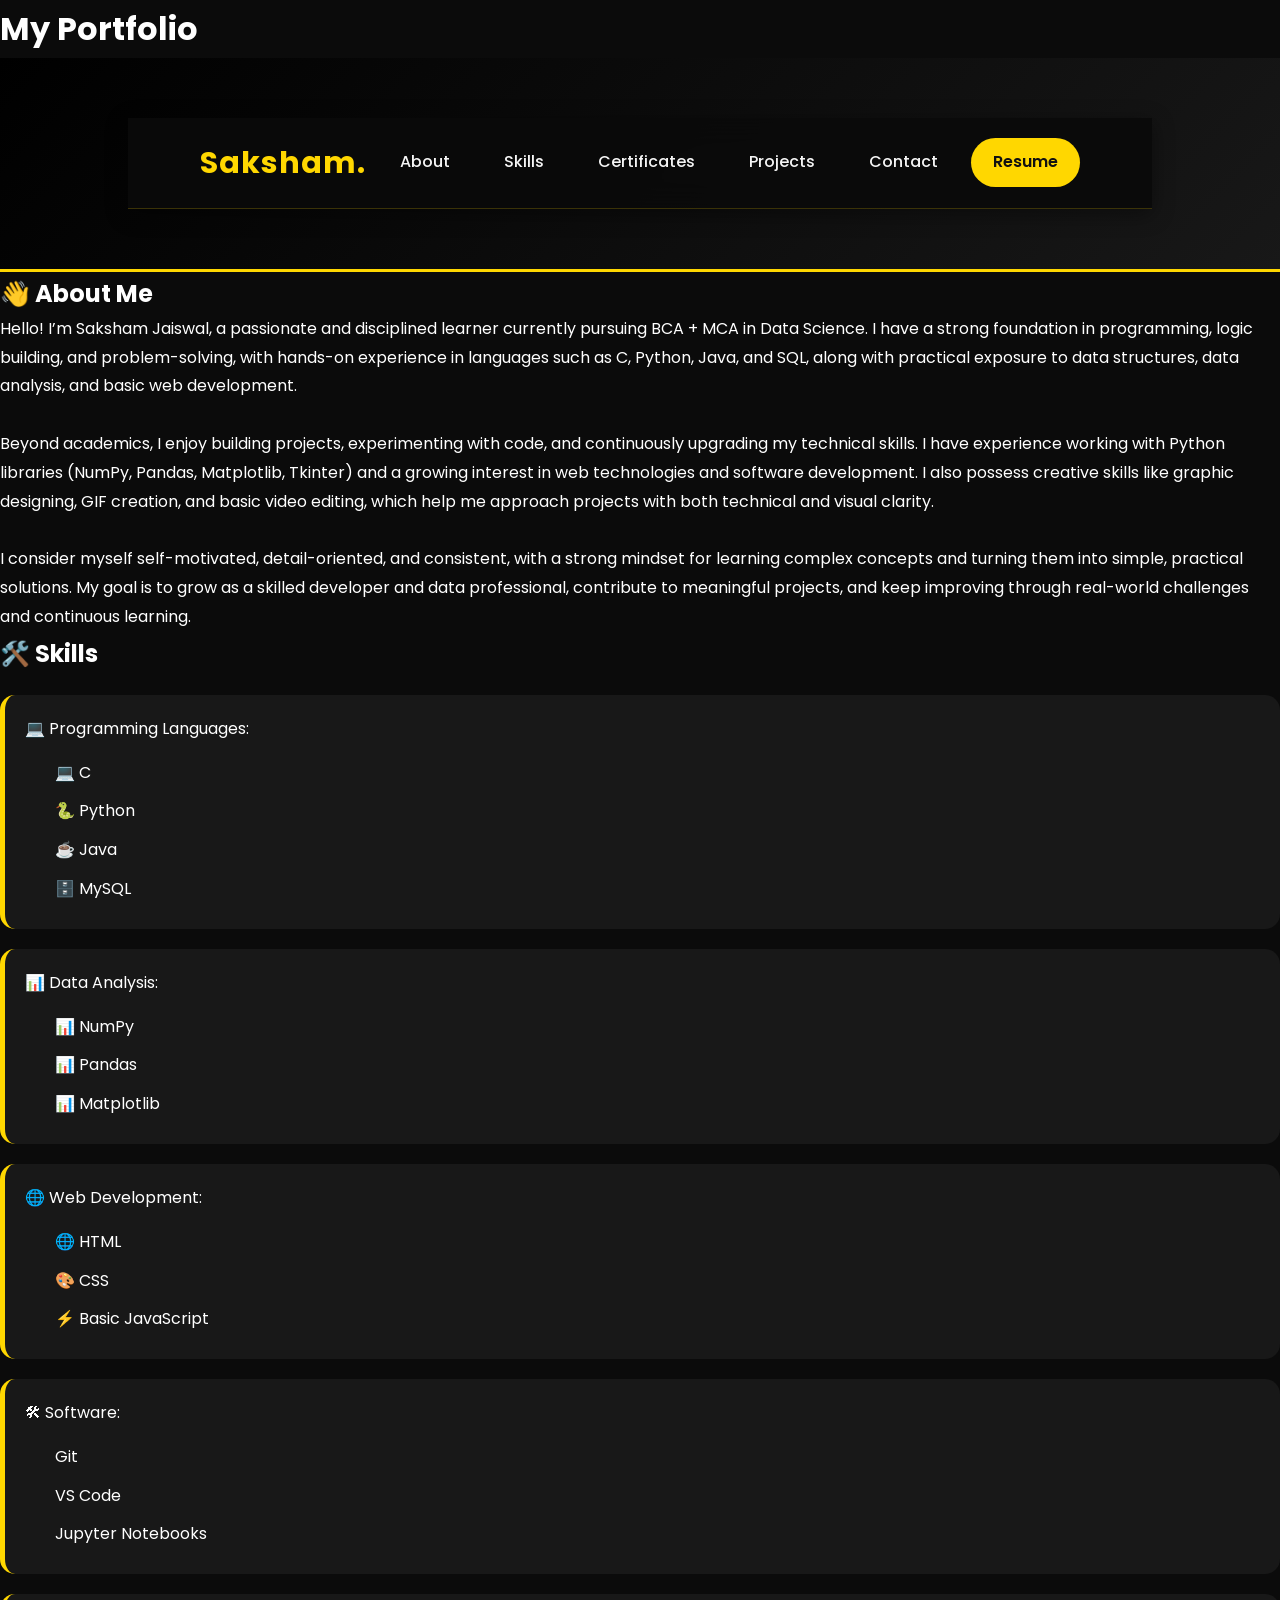
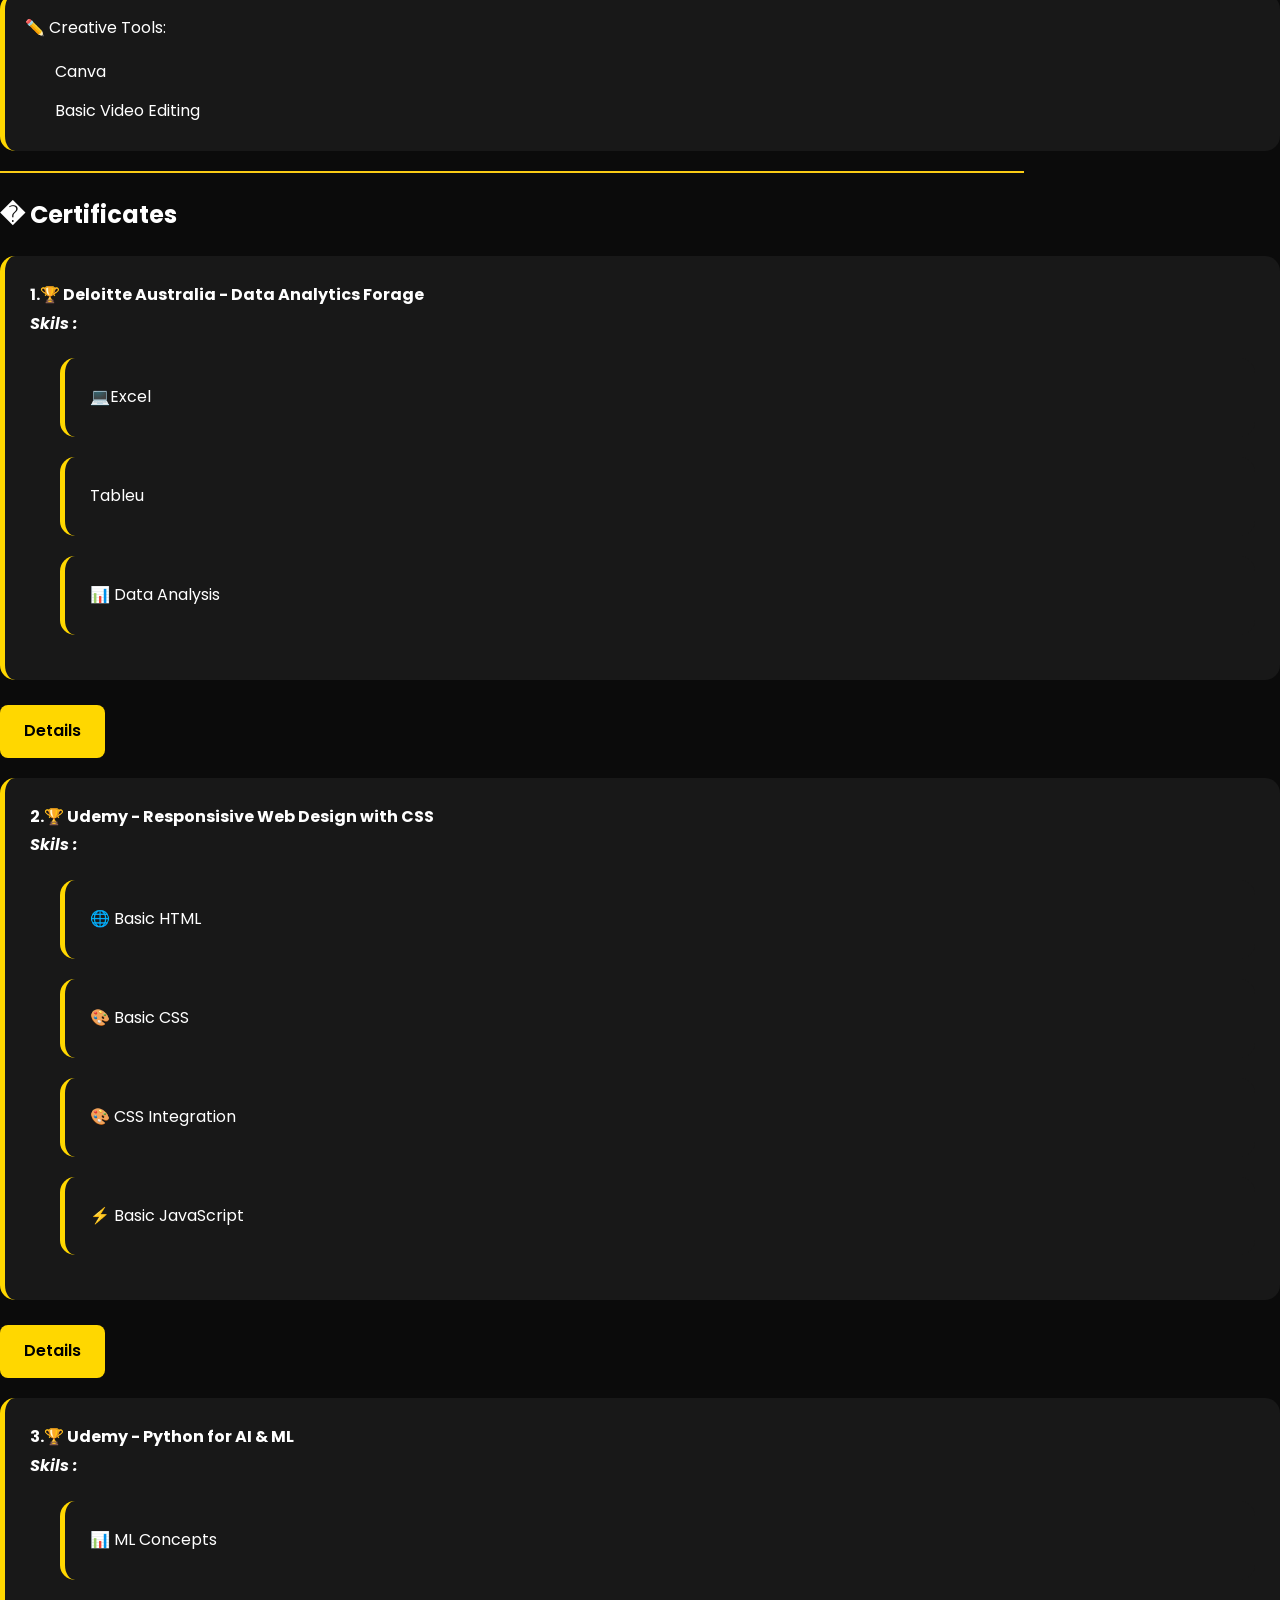
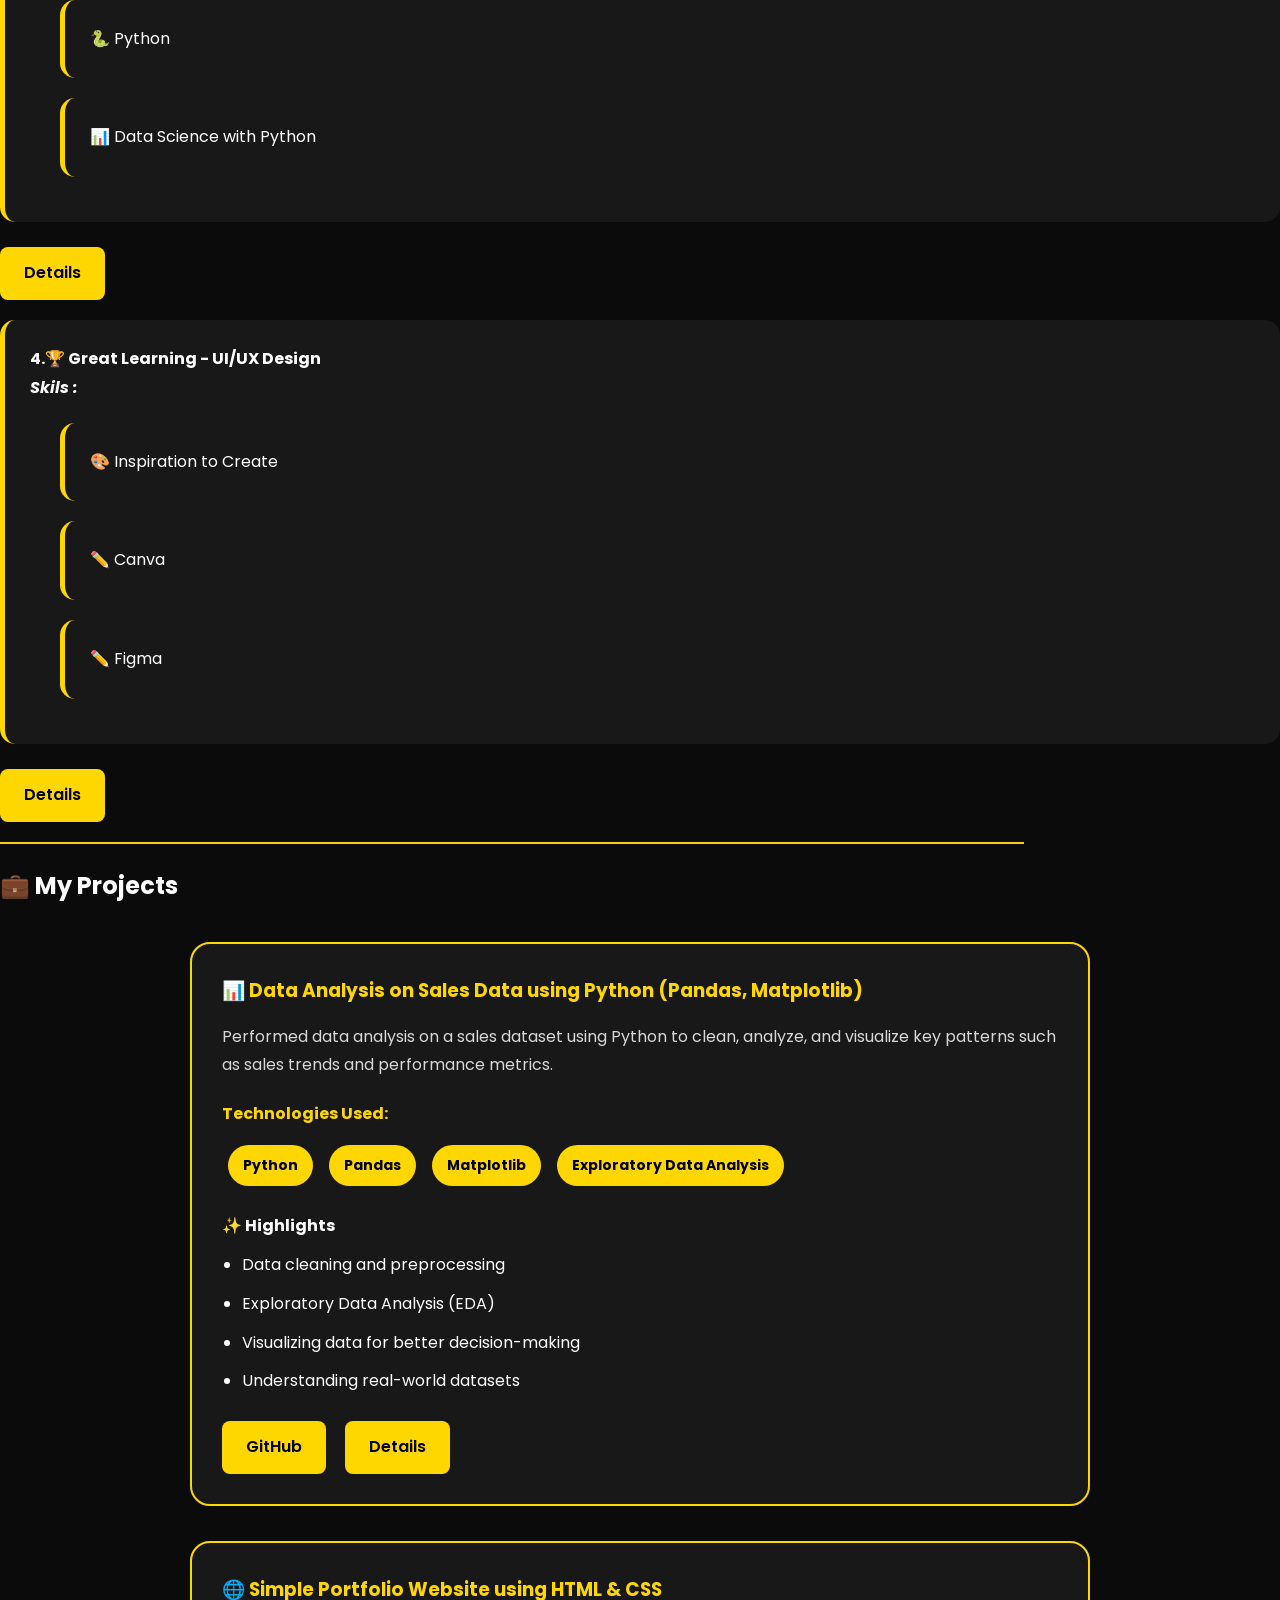
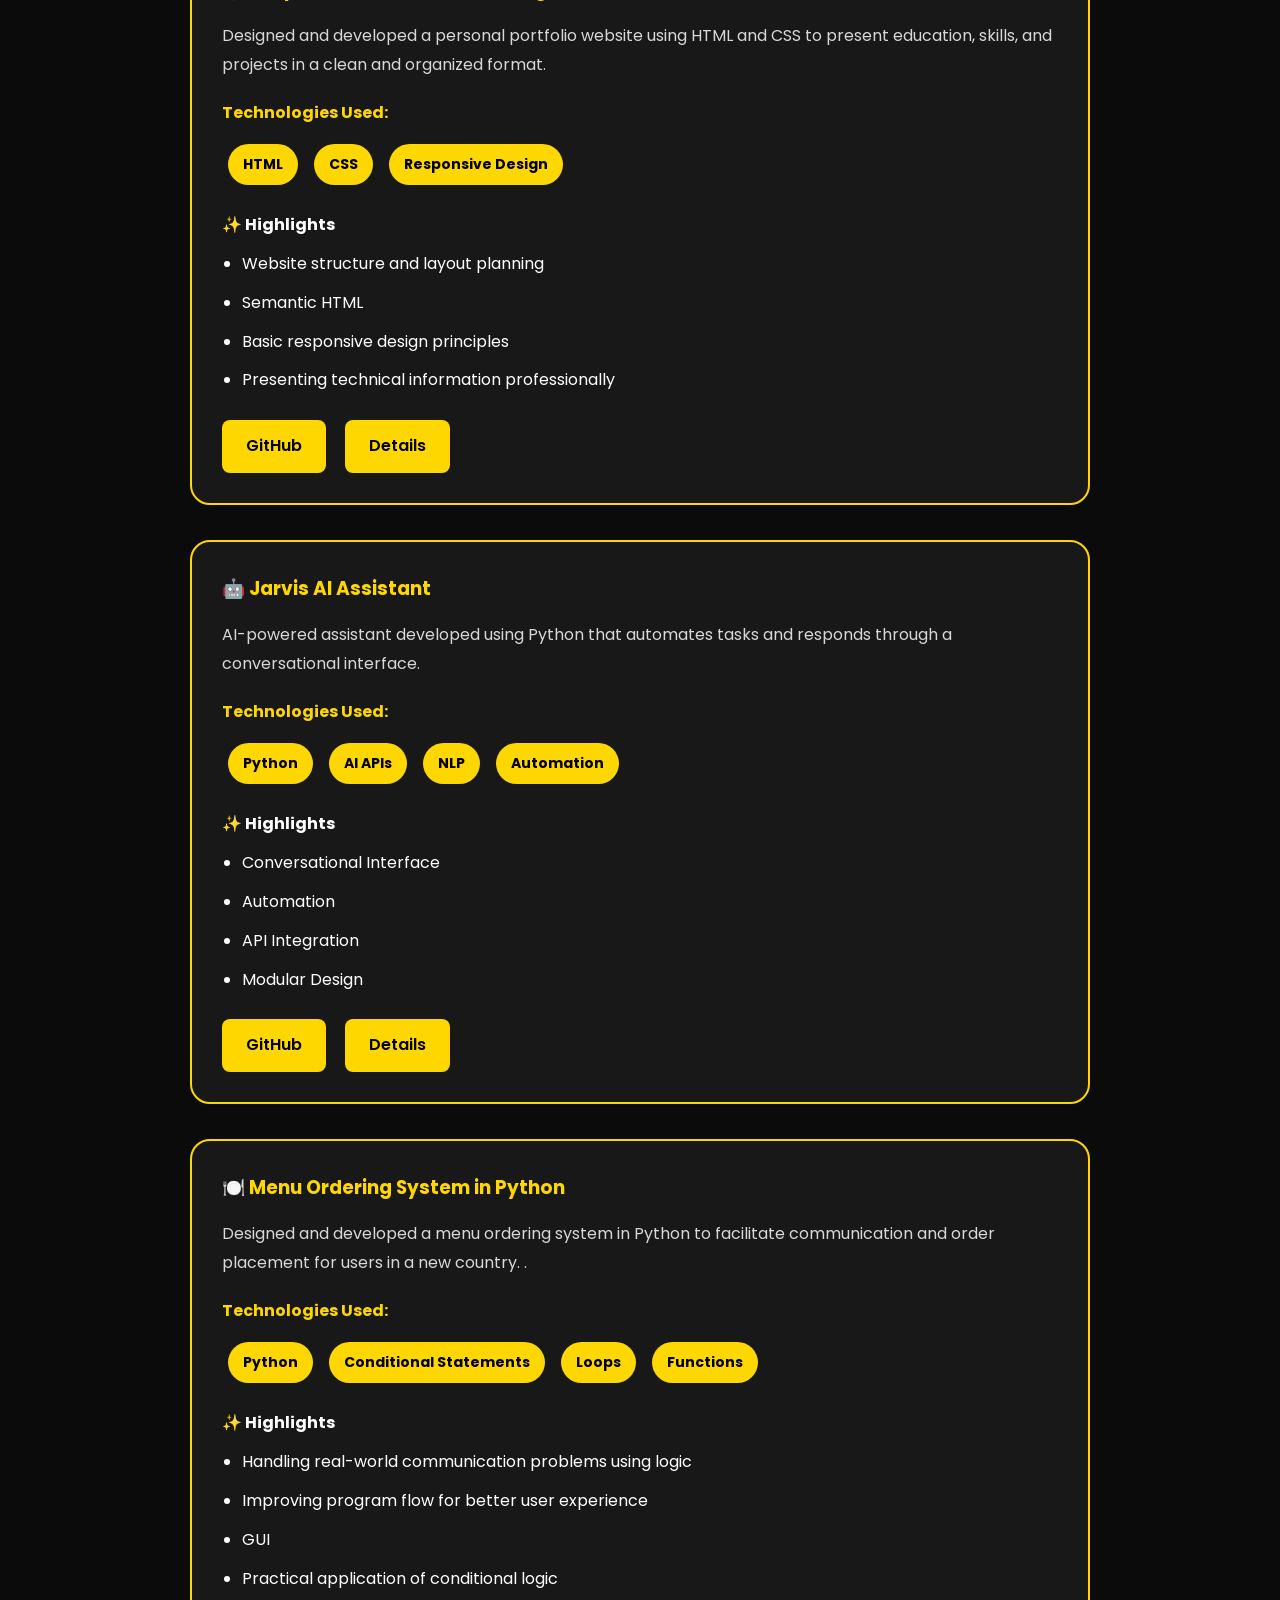
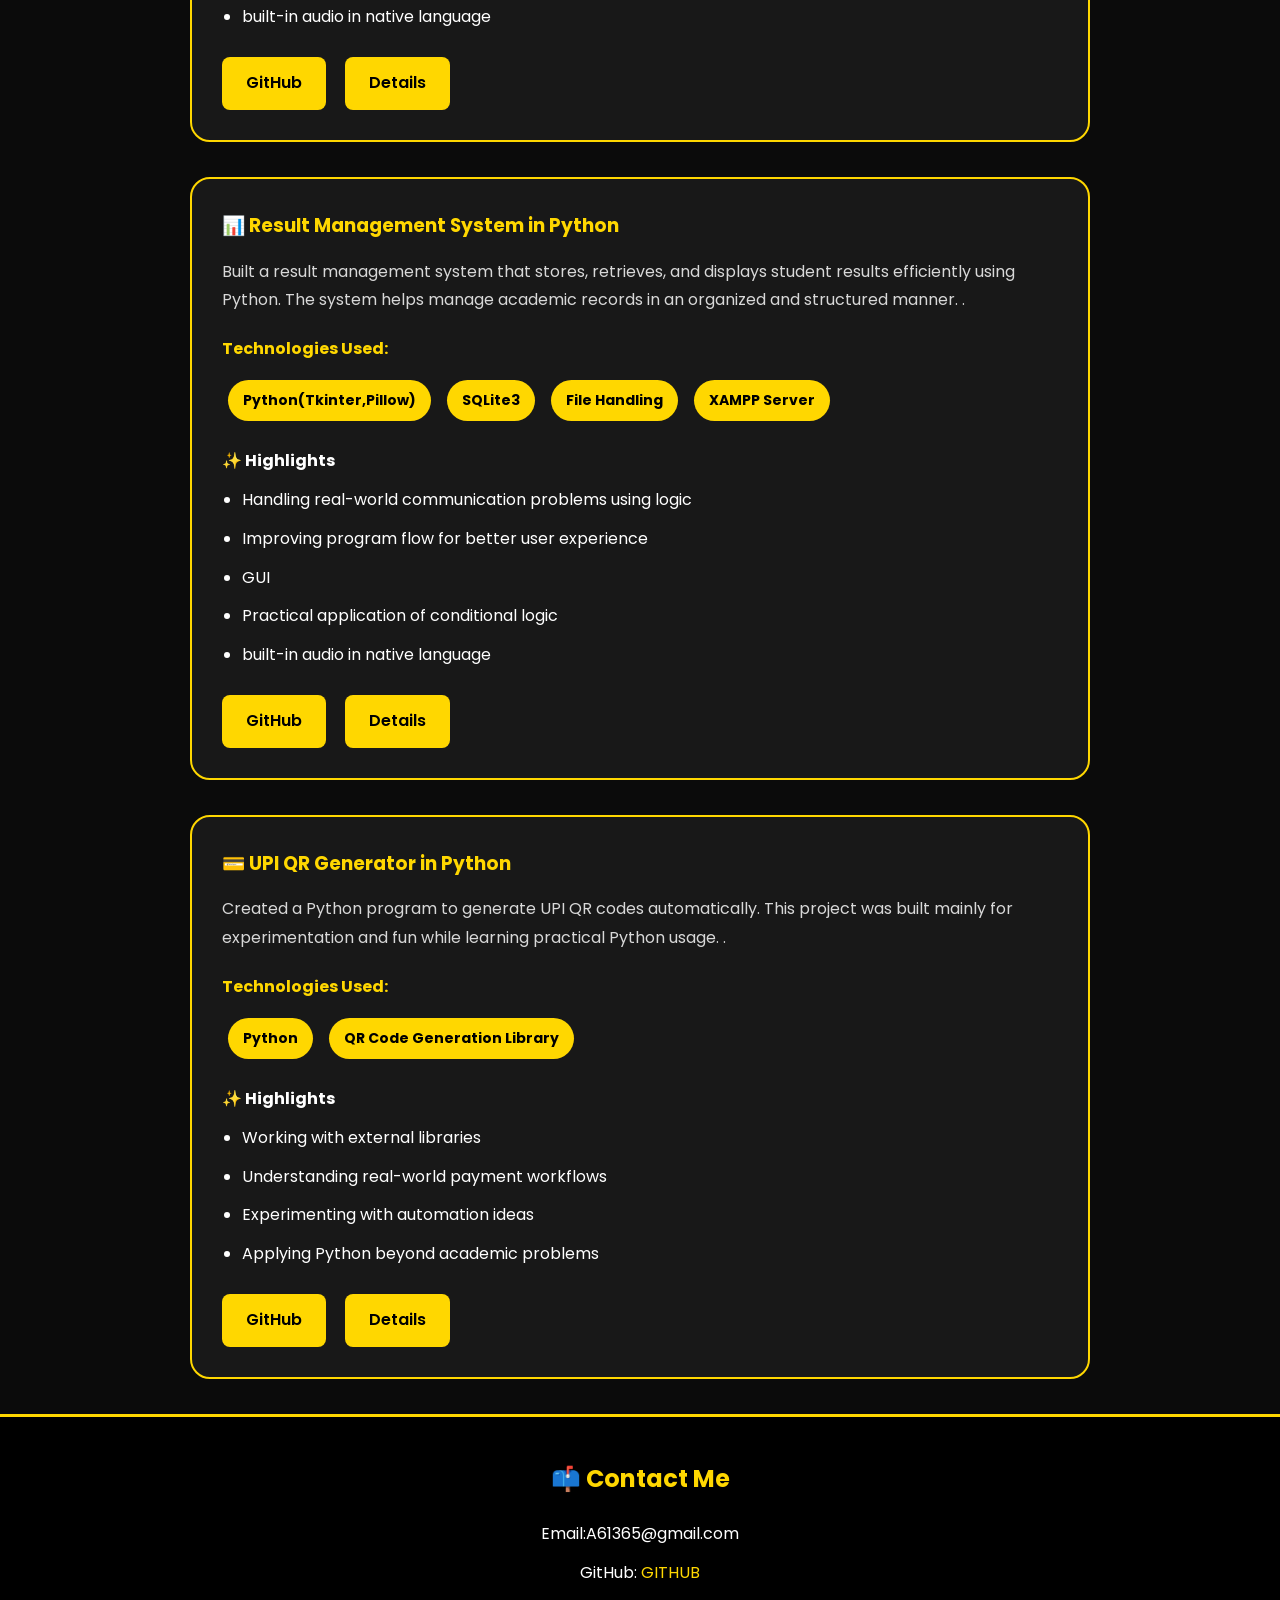
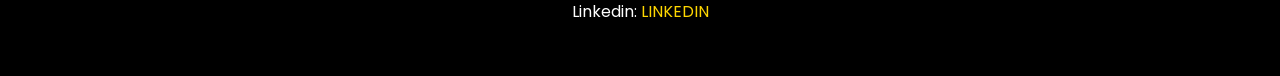
==== commit 6c82abe1: "new design" ====
--- a/index.html
+++ b/index.html
@@ -10,17 +10,27 @@
 </head>
 
 <body>
-    <header>
+    
         <h1>My Portfolio</h1>
-        <nav>
-            </ul>
-            <li id="nbuttons"><a href="#about">About</a></li>
-            <li id="nbuttons"><a href="#skills">Skills</a></li>
-            <li id="nbuttons"><a href="#certificates">Certificates</a></li>
-            <li id="nbuttons"><a href="#projects">Projects</a></li>
-            <li id="nbuttons"><a href="#contact">Contact</a></li>
-            </ul>
-        </nav>
+       <header>
+    <nav class="navbar">
+
+        <div class="logo">
+            <a href="#">Saksham.</a>
+        </div>
+
+        <ul class="nav-links">
+            <li><a href="#about">About</a></li>
+            <li><a href="#skills">Skills</a></li>
+            <li><a href="#certificates">Certificates</a></li>
+            <li><a href="#projects">Projects</a></li>
+            <li><a href="#contact">Contact</a></li>
+        </ul>
+
+        <a href="resume.pdf" class="resume-btn" download>Resume</a>
+
+    </nav>
+</header>
         <section>
             <h2>👋 About Me</h2>
             <p>
@@ -100,7 +110,7 @@
         </section>
         <hr style="border: 1px solid #facc15; margin: 20px 0;">
     
-        <section id="Certificates">
+        <section id="certificates">
             <h2>� Certificates</h2>
             <ul>
 
@@ -112,7 +122,10 @@
                         <li>📊 Data Analysis</li>                        
                     </ul>
                 </li>
-
+                <div class="buttons">                
+                <a href="http://127.0.0.1:5500/JarvisD.html">Details</a>
+                </div>
+                
                 <li> <b>2.🏆 Udemy - Responsisive Web Design with CSS</b> 
                     <p><i> <b>Skils :</b> </i></p>
                     <ul>
@@ -122,6 +135,10 @@
                         <li>⚡ Basic JavaScript</li>
                     </ul>
                 </li>
+                <div class="buttons">                
+                <a href="https://www.udemy.com/certificate/UC-4eb2cfae-afbb-4d5b-98dd-3a55b56dd188/">Details</a>
+                </div>
+
                 <li> <b>3.🏆 Udemy - Python for AI & ML</b>
                     <p><i> <b>Skils :</b> </i></p>
                     <ul>
@@ -131,6 +148,10 @@
                         
                     </ul>
                 </li>
+                <div class="buttons">               
+                <a href="https://www.udemy.com/certificate/UC-8f7fac91-ece9-4aa0-af23-c943a5bba3f7/">Details</a>
+                </div>
+
                 <li> <b>4.🏆 Great Learning - UI/UX Design</b>
                     <p><i> <b>Skils :</b> </i></p>
                     <ul>
@@ -142,60 +163,92 @@
                 </li>
                 
             </ul>
+                <div class="buttons">               
+                <a href="https://www.mygreatlearning.com/certificate/GMQYFTBT/">Details</a>
+                </div>
         </section>
         <hr style="border: 1px solid #facc15; margin: 20px 0;">
     
 
         <section id="projects">
-            <h2>💼 Projects</h2>
-            <ul>
-                <li><b>📊 Data Analysis on Sales Data using Python (Pandas, Matplotlib)</b></li><br>
-                <h3> Problem:</h3>
-                <p>Raw sales data is often difficult to interpret and does not clearly show trends, performance, or
-                    insights.</p>
-                <h3> Solution:</h3>
-                <p>Performed data analysis on a sales dataset using Python to clean, analyze, and visualize key patterns
-                    such as sales trends and performance metrics.</p>
-                <h3> Technologies Used:</h3>
-                <p>Python, Pandas, Matplotlib</p>
-                <h3> Key Learnings:</h3>
-                <ul>
-                    <li>Data cleaning and preprocessing</li>
-                    <li>Exploratory Data Analysis (EDA)</li>
-                    <li>Visualizing data for better decision-making</li>
-                    <li>Understanding real-world datasets</li>
-                </ul>
-                <br>
-                <hr><br>
-                <br>
-                <hr><br>
-
-                <li><b>🌐 Simple Portfolio Website using HTML/CSS</b></li>
-                <h3> Problem:</h3>
-                <p> A developer needs a professional online presence to showcase skills, projects, and background in a
-                    structured way.</p>
-                <h3> Solution:</h3>
-                <p>Designed and developed a personal portfolio website using HTML and CSS to present education, skills,
-                    and projects in a clean and organized format.</p>
-                <h3> Technologies Used:</h3>
-                <p> HTML, CSS</p>
-                <h3> Key Learnings:</h3>
-                <ul>
-                    <li>Website structure and layout planning</li>
-                    <li>Semantic HTML</li>
-                    <li>Basic responsive design principles</li>
-                    <li>Presenting technical information professionally</li>
-                </ul>
-                <br>
-                <hr><br>
-
-                <br>
-                <hr><br>
-
-                <section id="projects">
-    <h2>💼 My Projects</h2>
-
+
+            
+            <h2>💼  My Projects</h2>
+            <div class="project-container">
+
+        <div class="project-card">
+
+            <h3><b>📊 Data Analysis on Sales Data using Python (Pandas, Matplotlib)</b></h3>
+
+            <p class="project-desc">
+                Performed data analysis on a sales dataset using Python to clean, analyze, 
+                and visualize key patterns such as sales trends and performance metrics.
+            </p>
+
+            <div class="tech-stack">
+                <h4> <b>Technologies Used:</b> </h4>
+                <span>Python</span>
+                <span>Pandas</span>
+                <span>Matplotlib</span>
+                <span>Exploratory Data Analysis</span>
+            </div>
+
+            <h4>✨ Highlights</h4>
+
+            <ul>
+                <li>Data cleaning and preprocessing</li>
+                <li>Exploratory Data Analysis (EDA)</li>
+                <li>Visualizing data for better decision-making</li>
+                <li>Understanding real-world datasets</li>
+            </ul>
+
+            <div class="buttons">
+                <a href="https://github.com/SakshamJaiswal69" target="_blank">GitHub</a>
+                <a href="http://127.0.0.1:5500/JarvisD.html">Details</a>
+            </div>
+
+        </div>
+
+    </div>
+
+            
     <div class="project-container">
+
+        <div class="project-card">
+
+            <h3>🌐 Simple Portfolio Website using HTML & CSS</h3>
+
+            <p class="project-desc">
+                Designed and developed a personal portfolio website using HTML and CSS to present education, skills,
+                    and projects in a clean and organized format.
+            </p>
+
+            <div class="tech-stack">
+                <h4> <b>Technologies Used:</b> </h4>
+                <span>HTML</span>
+                <span>CSS</span>                
+                <span>Responsive Design</span>
+            </div>
+
+            <h4>✨ Highlights</h4>
+
+            <ul>
+                <li>Website structure and layout planning</li>
+                <li>Semantic HTML</li>
+                <li>Basic responsive design principles</li>
+                <li>Presenting technical information professionally</li>
+            </ul>
+
+            <div class="buttons">
+                <a href="https://github.com/SakshamJaiswal69" target="_blank">GitHub</a>
+                <a href="http://127.0.0.1:5500/JarvisD.html">Details</a>
+            </div>
+
+        </div>
+
+    </div>        
+
+     <div class="project-container">
 
         <div class="project-card">
 
@@ -207,6 +260,7 @@
             </p>
 
             <div class="tech-stack">
+                <h4> <b>Technologies Used:</b> </h4>
                 <span>Python</span>
                 <span>AI APIs</span>
                 <span>NLP</span>
@@ -223,111 +277,126 @@
             </ul>
 
             <div class="buttons">
-                <a href="#">GitHub</a>
+                <a href="https://github.com/SakshamJaiswal69" target="_blank">GitHub</a>
                 <a href="http://127.0.0.1:5500/JarvisD.html">Details</a>
             </div>
 
         </div>
 
     </div>
-
-</section>
-
-                <li><b>🤖 Jarvis:- An AI Assistant</b></li>
-                <h3> Problem:</h3>
-                <p> Many users need quick Access to information,basic automation,assitstance 
-                    with everyday tasks,but switching between multiple applications and tools can be
-                     inefficient and time consuming.</p>
-                <h3> Solution:</h3>
-                <p>Developed a personal AI assistant named <b>JARVIS</b> using Python.The assintant is designed to 
-                    understand user comands and assist with various task through a simple conversational interface.
-                    It can respond to queries,perform predefined actions,perform perdefined actions,and provide a more
-                    interactive and user-Friendly experience compared to traditional command-line program</p>
-                <h3> Technologies Used:</h3>
-                <p>Python,🧠AI APIs,🎙️Speech Processing,⚡Automation libraries,Natural Language Processing concepts</p>
-                <h3> Key Learnings:</h3>
-                <ul>
-                    <li>Accepts user commands through a conversational interface</li>
-                    <li>Provides quick responses and assistance for common tasks</li>
-                    <li>Integrates multiple functionalities into a single application</li>
-                    <li>Designed with a focus on usability and extensibility</li>
-                </ul>
-                <h3> Impact:</h3>
-                <p>This project strengthened my understanding of AI-assisted software development and demonstrated how programming can be used to create practical tools
-                     that improve user productivity and accessibility.</p>
-                <br>
-                <hr><br>
-                <br>
-                <hr><br>
-
-                <li><b>🍽️ Menu Ordering System in Python</b></li>
-                <h3> Problem:</h3>
-                <p> People visiting a new country often face language barriers, making it difficult for them to
-                    communicate
-                    and place food orders.</p>
-                <h3> Solution:</h3>
-                <p>Designed and developed a menu ordering system in Python to facilitate communication and order placement for users in a new country.</p>
-                <h3> Technologies Used:</h3>
-                <p>Python, Conditional Statements, Loops</p>
-
-                <h3> Key Learnings:</h3>
-                <ul>
-                    <li>User-friendly program design</li>
-                    <li>Handling real-world communication problems using logic</li>
-                    <li>Improving program flow for better user experience</li>
-                    <li>Practical application of conditional logic</li>
-                </ul>
-                <br>
-                <hr><br>
-                <br>
-                <hr><br>
-
-                <li><b>📊 Result Management System in Python</b></li>
-                <h3> Problem:</h3>
-                <p> Manually managing student results can be time-consuming, error-prone, and inefficient.</p>
-                <h3> Solution:</h3>
-                <p>Built a result management system that stores, retrieves, and displays student results efficiently
-                    using
-                    Python. The system helps manage academic records in an organized and structured manner.</p>
-                <h3> Technologies Used:</h3>
-                <ol></ol>
-                <li>Python(Tkinter,Pillow)</li>
-                <li>SQLite3</li>
-                <li>File Handling</li>
-                <li>XAMPP Server</li>
-                </ol>
-                <h3> Key Learnings:</h3>
-                <ul>
-                    <li> Writing modular and readable code</li>
-                    <li>File handling concepts</li>
-                    <li>CRUD-like operations</li>
-                    <li>Logical problem decomposition</li>
-
-                </ul>
-                <br>
-                <hr><br>
-                <br>
-                <hr><br>
-
-                <li><b>💳 UPI QR Generator in Python</b></li>
-                <h3> Problem:</h3>
-                <p> Generating UPI QR codes manually is inconvenient and repetitive.</p>
-                <h3> Solution:</h3>
-                <p>Created a Python program to generate UPI QR codes automatically. This project was built mainly for
-                    experimentation and fun while learning practical Python usage.</p>
-                <h3> Technologies Used:</h3>
-                <p> Python, QR Code Generation Library</p>
-                <h3> Key Learnings:</h3>
-                <ul>
-                    <li>Working with external libraries</li>
-                    <li>Understanding real-world payment workflows</li>
-                    <li>Applying Python beyond academic problems</li>
-                    <li>Experimenting with automation ideas</li>
-                </ul>
-                <br>
-                <br>
-            </ul>
-        </section>
+    <div class="project-container">
+
+        <div class="project-card">
+
+            <h3><b>🍽️ Menu Ordering System in Python</b></h3>
+
+            <p class="project-desc">
+                Designed and developed a menu ordering system in 
+                Python to facilitate communication and order placement for users in a new country.
+.
+            </p>
+
+            <div class="tech-stack">
+                <h4> <b>Technologies Used:</b> </h4>
+                <span>Python</span>
+                <span>Conditional Statements</span>
+                <span>Loops</span>
+                <span>Functions</span>
+            </div>
+
+            <h4>✨ Highlights</h4>
+
+            <ul>
+                <li>Handling real-world communication problems using logic</li>
+                <li>Improving program flow for better user experience</li>
+                <li>GUI</li>
+                <li>Practical application of conditional logic</li>
+                <li>built-in audio in native language</li>
+            </ul>
+
+            <div class="buttons">
+                <a href="https://github.com/SakshamJaiswal69" target="_blank">GitHub</a>
+                <a href="http://127.0.0.1:5500/JarvisD.html">Details</a>
+            </div>
+
+        </div>
+
+    </div>
+    <div class="project-container">
+
+        <div class="project-card">
+
+            <h3><b>📊 Result Management System in Python</b></h3>
+
+            <p class="project-desc">
+                Built a result management system that stores, retrieves, and displays student results efficiently
+                using Python. The system helps manage academic records in an organized and structured manner.
+.
+            </p>
+
+            <div class="tech-stack">
+                <h4> <b>Technologies Used:</b> </h4>
+                <span>Python(Tkinter,Pillow)</span>
+                <span>SQLite3</span>
+                <span>File Handling</span>
+                <span>XAMPP Server</span>
+            </div>
+
+            <h4>✨ Highlights</h4>
+
+            <ul>
+                <li>Handling real-world communication problems using logic</li>
+                <li>Improving program flow for better user experience</li>
+                <li>GUI</li>
+                <li>Practical application of conditional logic</li>
+                <li>built-in audio in native language</li>
+            </ul>
+
+            <div class="buttons">
+                <a href="https://github.com/SakshamJaiswal69" target="_blank">GitHub</a>
+                <a href="http://127.0.0.1:5500/JarvisD.html">Details</a>
+            </div>
+
+        </div>
+
+    </div>
+    <div class="project-container">
+
+        <div class="project-card">
+
+            <h3><b>💳 UPI QR Generator in Python</b></h3>
+
+            <p class="project-desc">
+                Created a Python program to generate UPI QR codes automatically. This project was built mainly for
+                    experimentation and fun while learning practical Python usage.
+.
+            </p>
+
+            <div class="tech-stack">
+                <h4> <b>Technologies Used:</b> </h4>
+                <span>Python</span>
+                <span>QR Code Generation Library</span>
+            </div>
+
+            <h4>✨ Highlights</h4>
+
+            <ul>
+                <li>Working with external libraries</li>
+                <li>Understanding real-world payment workflows</li>
+                <li>Experimenting with automation ideas</li>
+                <li>Applying Python beyond academic problems</li>                
+            </ul>
+
+            <div class="buttons">
+                <a href="https://github.com/SakshamJaiswal69" target="_blank">GitHub</a>
+                <a href="http://127.0.0.1:5500/JarvisD.html">Details</a>
+            </div>
+
+        </div>
+
+    </div>
+
+</section>            
     </main>
     <footer>
         <section id="contact">
--- a/portfolio.css
+++ b/portfolio.css
@@ -1,192 +1,542 @@
-/* ================= RESET ================= */
-* {
-    margin: 0;
-    padding: 0;
-    box-sizing: border-box;
-    font-family: "Segoe UI", Arial, sans-serif;
-}
-
-/* ================= BODY ================= */
-body {
-    background-color: #0b0b0b;
-    color: #f5f5f5;
-    line-height: 1.8;
-}
-
-/* ================= HEADER ================= */
-header {
-    background: linear-gradient(180deg, #000000, #111111);
-    padding: 50px 20px;
-    border-bottom: 3px solid #facc15;
-}
-
-/* Main title */
-header h1 {
-    text-align: center;
-    font-size: 42px;
-    color: #facc15;
-    margin-bottom: 25px;
-    letter-spacing: 1px;
-}
-
-/* ================= NAV ================= */
-nav {
-    display: flex;
-    justify-content: center;
-    margin-bottom: 40px;
-}
-
-nav li {
-    list-style: none;
-    margin: 0px 30px;
-}
-
-nav a {
-    color: #ffffff;
-    text-decoration: none;
-    padding: 8px 18px;
-    border-radius: 25px;
-    border: 1px solid #facc15;
-    font-weight: 600;
-    transition: all 0.3s ease;
-}
-
-nav a:hover {
-    background-color: #facc15;
-    color: #000000;
-    box-shadow: 0 6px 20px rgba(250, 204, 21, 0.4);
-}
-
-/* ================= ABOUT SECTION ================= */
-header section {
-    max-width: 1000px;
-    margin: auto;
-    background-color: #121212;
-    padding: 35px;
-    border-radius: 18px;
-    box-shadow: 0 15px 40px rgba(250, 204, 21, 0.15);
-}
-
-header section h2 {
-    color: #facc15;
-    margin-bottom: 15px;
-    font-size: 28px;
-}
-
-header section p {
-    color: #dddddd;
-    font-size: 16px;
-}
-
-/* ================= MAIN ================= */
-main {
-    padding: 70px 20px;
-}
-
-/* ================= SKILLS & PROJECTS SECTIONS ================= */
-main section {
-    max-width: 1000px;
-    margin: 0 auto 60px auto;
-    background-color: #0f0f0f;
-    padding: 35px;
-    border-radius: 18px;
-    border-left: 6px solid #facc15;
-}
-
-/* Section headings */
-main h2 {
-    color: #facc15;
-    font-size: 32px;
-    margin-bottom: 20px;
-}
-
-/* Sub headings */
-main h3 {
-    color: #facc15;
-    margin: 12px 0 6px;
-}
-
-/* Lists */
-main ul,
-main ol {
-    margin-left: 25px;
-    margin-top: 10px;
-}
-
-main li {
-    margin-bottom: 8px;
-}
-
-/* Nested skill lists */
-#skills ul ul {
-    margin-top: 6px;
-    margin-left: 20px;
-    list-style-type: circle;
-    color: #eaeaea;
-}
-
-/* Paragraphs inside projects */
-#projects p {
-    color: #dcdcdc;
-    margin-bottom: 10px;
-}
-
-/* HR inside projects */
-#projects hr {
-    border: none;
-    height: 2px;
-    background: linear-gradient(to right, #facc15, transparent);
-    margin: 25px 0;
-}
-
-/* ================= FOOTER ================= */
-footer {
-    background-color: #000000;
-    padding: 45px 20px;
-    border-top: 3px solid #facc15;
-}
-
-footer h2 {
-    text-align: center;
-    color: #facc15;
-    margin-bottom: 15px;
-    font-size: 28px;
-}
-
-footer p {
-    text-align: center;
-    margin-bottom: 8px;
-    color: #dddddd;
-}
-
-/* Footer links */
-footer a {
-    color: #facc15;
-    font-weight: bold;
-    text-decoration: none;
-}
-
-footer a:hover {
-    text-decoration: underline;
-}
-
-/* ================= RESPONSIVE ================= */
-@media (max-width: 768px) {
-    header h1 {
-        font-size: 30px;
+/* ==========================================
+        GOOGLE FONT
+========================================== */
+
+@import url('https://fonts.googleapis.com/css2?family=Poppins:wght@300;400;500;600;700&display=swap');
+
+/* ==========================================
+                RESET
+========================================== */
+
+*{
+    margin:0;
+    padding:0;
+    box-sizing:border-box;
+    scroll-behavior:smooth;
+}
+
+body{
+    font-family:'Poppins',sans-serif;
+    background:#0b0b0b;
+    color:#ffffff;
+    line-height:1.8;
+}
+
+/* ==========================================
+                HEADER
+========================================== */
+
+header{
+    background:linear-gradient(135deg,#000,#181818);
+    padding:60px 10%;
+    text-align:center;
+    border-bottom:3px solid #FFD700;
+}
+
+header h1{
+    font-size:3.5rem;
+    color:#FFD700;
+    margin-bottom:25px;
+}
+
+/* ==========================================
+                NAVBAR
+========================================== */
+
+/* ===========================
+        PREMIUM NAVBAR
+=========================== */
+
+.navbar{
+    position:sticky;
+    top:0;
+    width:100%;
+    z-index:1000;
+
+    display:flex;
+    justify-content:space-between;
+    align-items:center;
+
+    padding:18px 7%;
+
+    background:rgba(10,10,10,.92);
+    backdrop-filter:blur(15px);
+
+    border-bottom:1px solid rgba(255,215,0,.2);
+
+    box-shadow:0 5px 20px rgba(0,0,0,.4);
+}
+
+/* Logo */
+
+.logo a{
+    text-decoration:none;
+    color:#FFD700;
+    font-size:30px;
+    font-weight:700;
+    letter-spacing:1px;
+}
+
+/* Navigation */
+
+.nav-links{
+    display:flex;
+    list-style:none;
+    gap:18px;
+}
+
+.nav-links li{
+    list-style:none;
+}
+
+.nav-links a{
+
+    position:relative;
+
+    text-decoration:none;
+
+    color:#f5f5f5;
+
+    padding:10px 18px;
+
+    border-radius:8px;
+
+    transition:.35s;
+
+    font-weight:500;
+}
+
+/* Underline */
+
+.nav-links a::after{
+
+    content:"";
+
+    position:absolute;
+
+    left:50%;
+
+    bottom:5px;
+
+    transform:translateX(-50%);
+
+    width:0;
+
+    height:2px;
+
+    background:#FFD700;
+
+    transition:.35s;
+}
+
+/* Hover */
+
+.nav-links a:hover{
+
+    color:#FFD700;
+}
+
+.nav-links a:hover::after{
+
+    width:70%;
+}
+
+/* Active Link */
+
+.nav-links a.active{
+
+    background:#FFD700;
+
+    color:#111;
+
+    font-weight:600;
+
+    box-shadow:0 0 18px rgba(255,215,0,.35);
+}
+
+/* Resume Button */
+
+.resume-btn{
+
+    text-decoration:none;
+
+    background:#FFD700;
+
+    color:#111;
+
+    padding:10px 22px;
+
+    border-radius:30px;
+
+    font-weight:600;
+
+    transition:.35s;
+}
+
+.resume-btn:hover{
+
+    background:#fff176;
+
+    transform:translateY(-3px);
+
+    box-shadow:0 8px 20px rgba(255,215,0,.45);
+}
+
+/* Mobile */
+
+@media(max-width:900px){
+
+    .navbar{
+
+        flex-direction:column;
+
+        gap:20px;
     }
 
-    main h2 {
-        font-size: 26px;
+    .nav-links{
+
+        flex-wrap:wrap;
+
+        justify-content:center;
     }
 
-    nav {
-        flex-wrap: wrap;
-        gap: 12px;
+    .resume-btn{
+
+        width:180px;
+
+        text-align:center;
     }
-
-    header section,
-    main section {
-        padding: 25px;
+}
+
+/* ==========================================
+                SKILLS
+========================================== */
+
+#skills ul{
+    list-style:none;
+}
+
+#skills > ul > li{
+    background:#181818;
+    margin:20px 0;
+    padding:20px;
+    border-radius:15px;
+    border-left:5px solid #FFD700;
+    transition:.3s;
+}
+
+#skills > ul > li:hover{
+    transform:translateY(-6px);
+    box-shadow:0 0 20px rgba(255,215,0,.3);
+}
+
+#skills ul ul{
+    margin-left:30px;
+    margin-top:10px;
+}
+
+#skills ul ul li{
+    padding:5px 0;
+}
+
+/* ==========================================
+            CERTIFICATES
+========================================== */
+
+#certificates ul{
+    list-style:none;
+}
+
+#certificates li{
+    background:#181818;
+    padding:25px;
+    margin:20px 0;
+    border-radius:15px;
+    border-left:5px solid #FFD700;
+    transition:.35s;
+}
+
+#certificates li:hover{
+    transform:translateY(-8px);
+    box-shadow:0 0 20px rgba(255,215,0,.3);
+}
+
+#certificates ul ul{
+    margin-left:30px;
+}
+
+/* ==========================================
+            PROJECTS
+========================================== */
+
+.project-container{
+    display:flex;
+    justify-content:center;
+    margin:35px 0;
+}
+
+.project-card{
+
+    width:100%;
+    max-width:900px;
+
+    background:#181818;
+
+    border:2px solid #FFD700;
+
+    border-radius:20px;
+
+    padding:30px;
+
+    transition:.4s;
+}
+
+.project-card:hover{
+
+    transform:translateY(-10px);
+
+    box-shadow:0 0 30px rgba(255,215,0,.4);
+}
+
+.project-card h3{
+
+    color:#FFD700;
+
+    margin-bottom:15px;
+}
+
+.project-desc{
+
+    color:#d8d8d8;
+
+    margin-bottom:20px;
+}
+
+/* ==========================================
+            TECH STACK
+========================================== */
+
+.tech-stack{
+
+    margin:20px 0;
+}
+
+.tech-stack h4{
+
+    margin-bottom:10px;
+
+    color:#FFD700;
+}
+
+.tech-stack span{
+
+    display:inline-block;
+
+    background:#FFD700;
+
+    color:#000;
+
+    padding:8px 15px;
+
+    margin:6px;
+
+    border-radius:30px;
+
+    font-size:14px;
+
+    font-weight:bold;
+}
+
+/* ==========================================
+            LISTS
+========================================== */
+
+.project-card ul{
+
+    margin-left:20px;
+}
+
+.project-card li{
+
+    margin:10px 0;
+}
+
+/* ==========================================
+            BUTTONS
+========================================== */
+
+.buttons{
+
+    margin-top:25px;
+}
+
+.buttons a{
+
+    display:inline-block;
+
+    padding:12px 24px;
+
+    margin-right:15px;
+
+    text-decoration:none;
+
+    color:#000;
+
+    background:#FFD700;
+
+    border-radius:8px;
+
+    font-weight:600;
+
+    transition:.3s;
+}
+
+.buttons a:hover{
+
+    background:#fff176;
+
+    transform:scale(1.05);
+
+    box-shadow:0 0 15px #FFD700;
+}
+
+/* ==========================================
+            FOOTER
+========================================== */
+
+footer{
+
+    background:#000;
+
+    border-top:3px solid #FFD700;
+
+    padding:40px;
+
+    text-align:center;
+}
+
+footer h2{
+
+    color:#FFD700;
+
+    margin-bottom:20px;
+}
+
+footer p{
+
+    margin:10px 0;
+}
+
+footer a{
+
+    color:#FFD700;
+
+    text-decoration:none;
+}
+
+footer a:hover{
+
+    text-decoration:underline;
+}
+
+/* ==========================================
+            HR
+========================================== */
+
+hr{
+
+    border:none;
+
+    height:2px;
+
+    background:#FFD700;
+
+    width:80%;
+
+    margin:40px auto;
+}
+
+/* ==========================================
+            SCROLLBAR
+========================================== */
+
+::-webkit-scrollbar{
+
+    width:10px;
+}
+
+::-webkit-scrollbar-track{
+
+    background:#111;
+}
+
+::-webkit-scrollbar-thumb{
+
+    background:#FFD700;
+
+    border-radius:20px;
+}
+
+/* ==========================================
+        ANIMATION
+========================================== */
+
+.project-card,
+#skills > ul > li,
+#certificates li{
+
+    animation:fadeUp .8s ease;
+}
+
+@keyframes fadeUp{
+
+    from{
+
+        opacity:0;
+
+        transform:translateY(30px);
     }
-}
+
+    to{
+
+        opacity:1;
+
+        transform:translateY(0);
+    }
+}
+
+/* ==========================================
+        RESPONSIVE
+========================================== */
+
+@media(max-width:768px){
+
+header h1{
+
+    font-size:2.4rem;
+}
+
+nav ul{
+
+    flex-direction:column;
+}
+
+nav a{
+
+    display:block;
+}
+
+.buttons a{
+
+    display:block;
+
+    margin:12px 0;
+}
+
+.tech-stack span{
+
+    display:block;
+
+    margin:8px 0;
+}
+}
